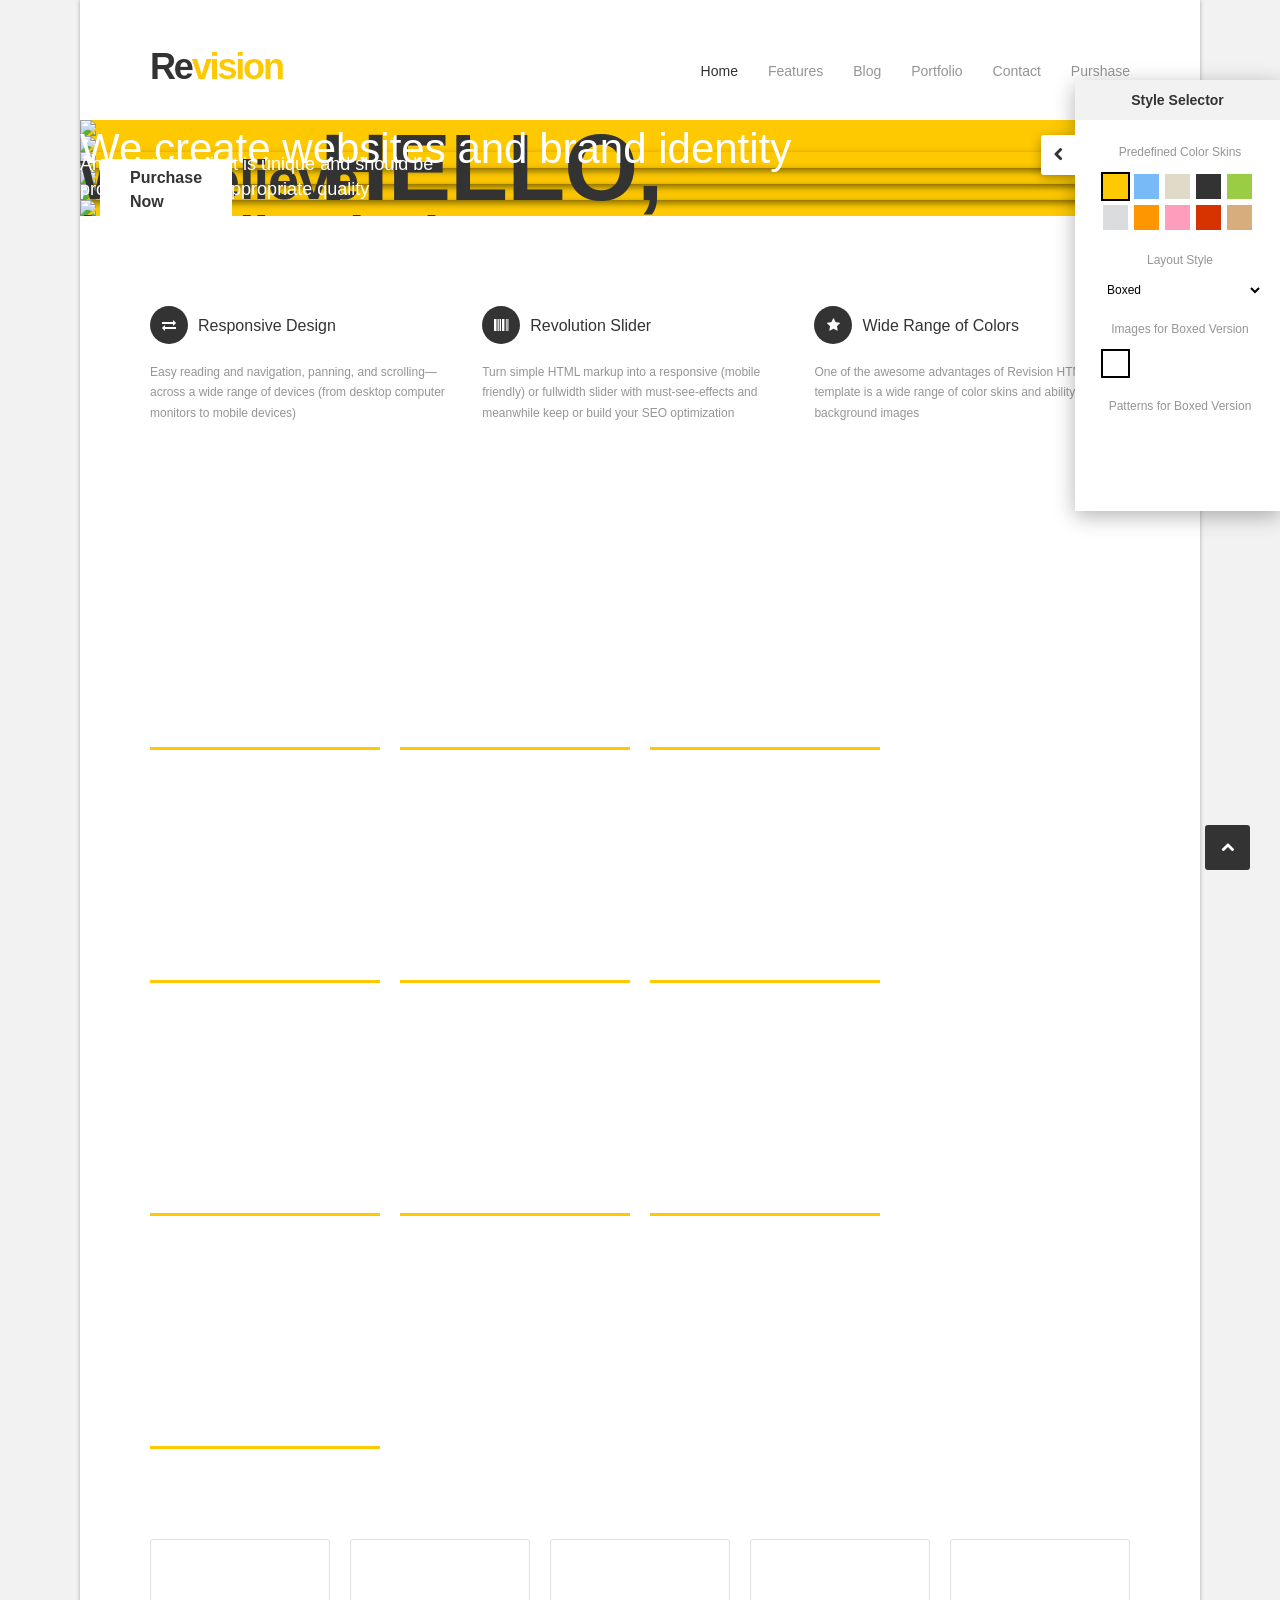
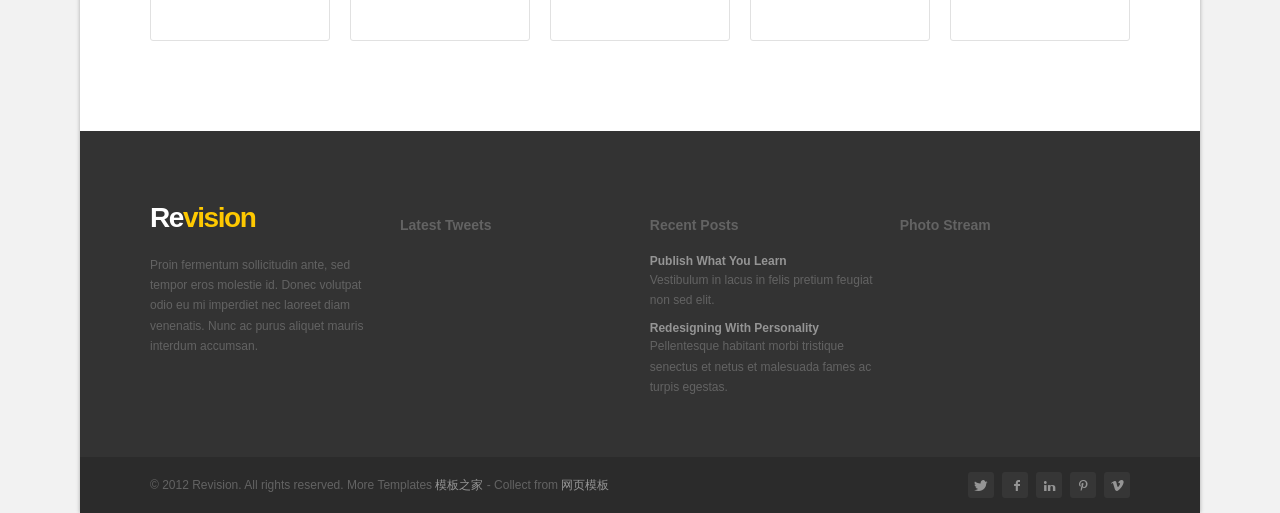
==== index-2.html @ 83781249 "Add files via upload" ====
<!DOCTYPE html>
<html lang="en">
<head>

    <!-- Favicon
    ======================================================================== -->
    <link rel="icon" href="images/favicon.ico">

    <!-- Meta
    ======================================================================== -->
    <meta http-equiv="Content-Type" content="text/html; charset=UTF-8">
    <meta name="viewport" content="width=device-width, initial-scale=1">
    
    <!-- Title
    ======================================================================== -->
    <title>Revision - Responsive HTML Template Preview - Themeforest</title>

    <!-- CSS Styles
    ======================================================================== -->
    <link rel="stylesheet" href="css/style.css" media="screen" />
    <link rel="stylesheet" href="css/boxed.css" media="screen" id="layout" />
    <link rel="stylesheet" href="css/colors/color-yellow.css" media="screen" id="colors" />
    <link rel="stylesheet" href="css/flexslider.css" media="screen" />
    <link rel="stylesheet" href="css/fancybox.css" media="screen" />
    <link rel="stylesheet" href="css/revslider.css" media="screen" />
    <link rel="stylesheet" href="css/font-awesome.css" media="screen" />
    <link rel="stylesheet" href="css/zocial.css" media="screen" />
    <link rel="stylesheet" href="css/responsive.css" media="screen" />

    <!-- JavaScript
    ======================================================================== -->
    <script src="js/jquery-1.8.2.min.js"></script>
    <script src="js/jquery.themepunch.plugins.min.js"></script>
    <script src="js/jquery.themepunch.revolution.min.js"></script>
    <script src="js/jquery.ui.widget.min.js"></script>                          
    <script src="js/jquery.ui.accordion.min.js"></script>
    <script src="js/jquery.ui.tabs.min.js"></script>
    <script src="js/jquery.easing-1.3.min.js"></script>
    <script src="js/jquery.fitvid.js"></script>
    <script src="js/jquery.fancybox.pack.js"></script>
    <script src="js/jquery.flexslider-min.js"></script>
    <script src="js/jquery.isotope.min.js"></script>
    <script src="js/jquery.imagesloaded.min.js"></script>
    <script src="js/jquery.infinitescroll.min.js"></script>
    <script src="js/jquery.jcarousel.min.js"></script>
    <script src="js/jquery.jtweetsanywhere-1.3.1.min.js"></script>
    <script src="js/jquery.touchSwipe.min.js"></script>
    <script src="js/jquery.validate.min.js"></script>
    <script src="js/jquery.zflickrfeed.min.js"></script>
    <script src="js/respond.min.js"></script>
    <script src="js/selectnav.min.js"></script>
    <script src="js/custom.js"></script>

    <!-- Styles Selector
    ================================================== -->
    <link rel="stylesheet" type="text/css" href="css/styleselector.css">
    <script src="js/styleselector.js"></script>


    


</head>
<body>

<!-- Body Wrapper -->
<div id="body-wrapper">


    <!-- Header
    ======================================================================== -->
    <div id="header" class="container">

        <!-- Logo -->
        <a href="index-2.html" id="logo">Re<span>vision</span></a>

        <!-- Navigation -->
        <ul id="navigation">
            <li class="current">
                <a href="index-2.html">Home</a>
                <ul>
                    <li class="current"><a href="index-2.html">With Revolution Slider</a></li>
                    <li><a href="index_v2.html">With Flex Slider</a></li>
                    <li><a href="index_v3.html">With Blog Feed</a></li>
                    <li><a href="index_v4.html">With Alternative Portfolio</a></li>
                </ul>
            </li>
            <li>
                <a href="about.html">Features</a>
                <ul>
                    <li><a href="about.html">About Us</a></li>
                    <li><a href="services.html">Services</a></li>
                    <li><a href="pricing_tables.html">Pricing Tables</a></li>
                    <li><a href="#">Third Navigation Level <i class="icon-chevron-right"></i></a>
                        <ul>
                            <li><a href="#">Amazing things</a></li>
                            <li><a href="#">that bring</a></li>
                            <li><a href="#">positive results</a></li> 
                        </ul>
                    </li>
                    <li><a href="shortcodes.html">Shortcodes</a></li>
                </ul>
            </li>
            <li>
                <a href="blog.html">Blog</a>
                <ul>
                    <li><a href="blog.html">Blog Classic</a></li>
                    <li><a href="blog_post.html">Single Post</a></li>
                    <li><a href="blog_v2.html">Blog Alternative</a></li>
                </ul>
            </li>
            <li>
                <a href="portfolio_4_col.html">Portfolio</a>
                <ul>
                    <li><a href="portfolio_2_col.html">2 Columns</a></li>
                    <li><a href="portfolio_3_col.html">3 Columns</a></li>
                    <li><a href="portfolio_4_col.html">4 Columns</a></li>
                    <li><a href="portfolio_details.html">Single Project</a></li>
                    <li><a href="portfolio_details_v2.html">Single Project Alternative</a></li>
                    <li><a href="portfolio_v2.html">Portfolio Alternative</a></li>
                </ul>
            </li>
            <li>
                <a href="contact.html">Contact</a>
                <ul>
                    <li><a href="contact.html">Contact Info</a></li>
                    <li><a href="contact_v2.html">Contact Info Alternative</a></li>
                </ul>
            </li>
            <li>
                <a href="#">Purshase</a>
            </li>
        </ul>
        <!-- Navigation / End -->
        
    </div>
    <!-- Header / End -->


    <!-- Slider
    ======================================================================== -->
    <div class="revslider-wrapper fullwidth">
        <div class="revslider">
            <ul>
                <li data-transition="fade" data-slotamount="7" data-masterspeed="300">
                    <!-- The main image in the slide -->
                    <img src="#" style="display: none;" />
                    <!-- The captions of the first slide -->
                    <div class="caption sfl big_black center" data-x="150" data-y="120" data-speed="300" data-start="0" data-easing="easeOutExpo">
                        Hello,<br /> we are Rework
                    </div>
                    <div class="caption sfr medium_white center" data-x="200" data-y="330" data-speed="300" data-start="1500" data-easing="easeOutExpo">
                        We create websites and brand identity
                    </div>
                </li>

                <li data-transition="fade" data-slotamount="7" data-masterspeed="300">
                    <!-- The main image in the slide -->
                    <img src="#" style="display: none;" />
                    <!-- The captions of the first slide -->
                    <div class="caption sfb" data-x="585" data-y="70" data-speed="300" data-start="0" data-easing="easeOutExpo">
                        <img src="images/content/slider_ipad.png" />
                    </div>
                    <div class="caption sfl" data-x="535" data-y="240" data-speed="300" data-start="400" data-easing="easeOutExpo">
                        <img src="images/content/slider_iphone.png" />
                    </div>
                    <div class="caption sft big_black" data-x="85" data-y="130" data-speed="300" data-start="800" data-easing="easeOutExpo">
                        We believe<br /> in quality design
                    </div>
                    <div class="caption sft medium_white" data-x="90" data-y="270" data-speed="300" data-start="1200" data-easing="easeOutExpo">
                        Any creative project is unique and should be<br /> provided with the appropriate quality
                    </div>
                    <div class="caption sfb button" data-x="70" data-y="350" data-speed="300" data-start="1600" data-easing="easeOutExpo">
                        <a href="#" class="button white-darkgray big">Purchase Now</a>
                    </div>
                </li>

                <li data-transition="fade" data-slotamount="7" data-masterspeed="300">
                    <!-- The main image in the slide -->
                    <img src="#" style="display: none;" />
                    <!-- The captions of the first slide -->
                    <div class="caption sft boxshadow" data-x="615" data-y="90" data-speed="300" data-start="0" data-easing="easeOutExpo">
                        <img src="images/content/slider_photo_01.jpg" />
                    </div>
                    <div class="caption sft boxshadow" data-x="800" data-y="90" data-speed="300" data-start="400" data-easing="easeOutExpo">
                        <img src="images/content/slider_photo_03.jpg" />
                    </div>
                    <div class="caption sfb boxshadow" data-x="615" data-y="275" data-speed="300" data-start="800" data-easing="easeOutExpo">
                        <img src="images/content/slider_photo_02.jpg" />
                    </div>
                    <div class="caption sfb boxshadow" data-x="800" data-y="275" data-speed="300" data-start="1200" data-easing="easeOutExpo">
                        <img src="images/content/slider_photo_04.jpg" />
                    </div>
                    <div class="caption sft big_black" data-x="85" data-y="130" data-speed="300" data-start="1600" data-easing="easeOutExpo">
                        With drive<br />  & great people
                    </div>
                    <div class="caption sft medium_white" data-x="90" data-y="270" data-speed="300" data-start="2000" data-easing="easeOutExpo">
                        We work with forward thinking clients to create<br /> amazing things that bring positive results
                    </div>
                    <div class="caption sfb button" data-x="70" data-y="350" data-speed="300" data-start="2400" data-easing="easeOutExpo">
                        <a href="#" class="button white-darkgray big">Purchase Now</a>
                    </div>
                </li>
            </ul>
        </div>
    </div>
    <!-- Slider / End -->

    <hr class="sep90">

    <!-- Content
    ======================================================================== -->
    <div id="content" class="container">

        <!-- Services -->
        <div class="service one-third">
            <div class="service-icon"><i class="icon-exchange"></i></div>
            <div class="service-description">
                <h3>Responsive Design</h3>
                <p>Easy reading and navigation, panning, and scrolling—across a wide range of devices (from desktop computer monitors to mobile devices)</p>
                <div class="more">
                    <a href="#" class="button gray-yellow small">Learn More</a>
                </div>
            </div>
        </div>
        <div class="service one-third">
            <div class="service-icon"><i class="icon-barcode"></i></div>
            <div class="service-description">
                <h3>Revolution Slider</h3>
                <p>Turn simple HTML markup into a responsive (mobile friendly) or fullwidth slider with must-see-effects and meanwhile keep or build your SEO optimization</p>
                <div class="more">
                    <a href="#" class="button gray-yellow small">Learn More</a>
                </div>
            </div>
        </div>
        <div class="service one-third column-last">
            <div class="service-icon"><i class="icon-star"></i></div>
            <div class="service-description">
                <h3>Wide Range of Colors</h3>
                <p>One of the awesome advantages of Revision HTML template is a wide range of color skins and ability to use background images</p>
                <div class="more">
                    <a href="#" class="button gray-yellow small">Learn More</a>
                </div>
            </div>
        </div>
        <!-- Services / End -->

        <hr class="sep40">

        <!-- Project Carousel -->
        <div class="project-carousel fullwidth-padding clearfix">
            <a id="project-prev" class="jcarousel-prev" href="#"><i class="icon-chevron-left"></i></a>
            <a id="project-next" class="jcarousel-next" href="#"><i class="icon-chevron-right"></i></a>
            <ul>
                <li class="project-item">
                    <img src="images/content/project_01.jpg" alt="" />
                    <div class="overlay"></div>
                    <div class="mask">
                        <a href="images/content/project_01.jpg" class="icon-image folio" rel="gallery"><i class="icon-search"></i></a>
                        <a href="portfolio_details.html" class="item-title">Enhancing The Moment</a>
                    </div>
                </li>
                <li class="project-item">
                    <img src="images/content/project_02.jpg" alt="" />
                    <div class="overlay"></div>
                    <div class="mask">
                        <a href="images/content/project_02.jpg" class="icon-image folio" rel="gallery"><i class="icon-search"></i></a>
                        <a href="portfolio_details.html" class="item-title">Connecting Pictures</a>
                    </div>
                </li>
                <li class="project-item">
                    <img src="images/content/project_03.jpg" alt="" />
                    <div class="overlay"></div>
                    <div class="mask">
                        <a href="images/content/project_03.jpg" class="icon-image folio" rel="gallery"><i class="icon-search"></i></a>
                        <a href="portfolio_details.html" class="item-title">New Dimensions</a>
                    </div>
                </li>
                <li class="project-item">
                    <img src="images/content/project_04.jpg" alt="" />
                    <div class="overlay"></div>
                    <div class="mask">
                        <a href="images/content/project_04.jpg" class="icon-image folio" rel="gallery"><i class="icon-search"></i></a>
                        <a href="portfolio_details.html" class="item-title">A Sound Response</a>
                    </div>
                </li>
                <li class="project-item">
                    <img src="images/content/project_05.jpg" alt="" />
                    <div class="overlay"></div>
                    <div class="mask">
                        <a href="images/content/project_05.jpg" class="icon-image folio" rel="gallery"><i class="icon-search"></i></a>
                        <a href="portfolio_details.html" class="item-title">Completing The Story</a>
                    </div>
                </li>
                <li class="project-item">
                    <img src="images/content/project_06.jpg" alt="" />
                    <div class="overlay"></div>
                    <div class="mask">
                        <a href="images/content/project_06.jpg" class="icon-image folio" rel="gallery"><i class="icon-search"></i></a>
                        <a href="portfolio_details.html" class="item-title">A Year in Film</a>
                    </div>
                </li>
                <li class="project-item">
                    <img src="images/content/project_07.jpg" alt="" />
                    <div class="overlay"></div>
                    <div class="mask">
                        <a href="images/content/project_07.jpg" class="icon-image folio" rel="gallery"><i class="icon-search"></i></a>
                        <a href="portfolio_details.html" class="item-title">The Past</a>
                    </div>
                </li>
                <li class="project-item">
                    <img src="images/content/project_08.jpg" alt="" />
                    <div class="overlay"></div>
                    <div class="mask">
                        <a href="images/content/project_08.jpg" class="icon-image folio" rel="gallery"><i class="icon-search"></i></a>
                        <a href="portfolio_details.html" class="item-title">Bright Ideas</a>
                    </div>
                </li>
                <li class="project-item">
                    <img src="images/content/project_09.jpg" alt="" />
                    <div class="overlay"></div>
                    <div class="mask">
                        <a href="images/content/project_09.jpg" class="icon-image folio" rel="gallery"><i class="icon-search"></i></a>
                        <a href="portfolio_details.html" class="item-title">A Tall Story</a>
                    </div>
                </li>
                <li class="project-item">
                    <img src="images/content/project_10.jpg" alt="" />
                    <div class="overlay"></div>
                    <div class="mask">
                        <a href="images/content/project_10.jpg" class="icon-image folio" rel="gallery"><i class="icon-search"></i></a>
                        <a href="portfolio_details.html" class="item-title">The Real Life Song</a>
                    </div>
                </li>
            </ul>
        </div>
        <!-- Project Carousel / End -->

        <hr class="sep90">

        <!-- Logo List -->
        <ul class="logo-list clearfix">
            <li class="one-fifth"><a href="#"><img src="images/content/logo_list_01.png" alt="" /></a></li>
            <li class="one-fifth"><a href="#"><img src="images/content/logo_list_02.png" alt="" /></a></li>
            <li class="one-fifth"><a href="#"><img src="images/content/logo_list_03.png" alt="" /></a></li>
            <li class="one-fifth"><a href="#"><img src="images/content/logo_list_04.png" alt="" /></a></li>
            <li class="one-fifth column-last"><a href="#"><img src="images/content/logo_list_05.png" alt="" /></a></li>
        </ul>

    </div>
    <!-- Content / End -->


    <!-- Footer
    ======================================================================== -->
    <div id="footer" class="fullwidth">

        <div class="container">

            <!-- About -->
            <div class="one-fourth">
                <div class="widget widget_text">
                    <div class="logo">Re<span>vision</span></div>
                    Proin fermentum sollicitudin ante, sed tempor eros molestie id. Donec volutpat odio eu mi imperdiet nec laoreet diam venenatis. Nunc ac purus aliquet mauris interdum accumsan.
                </div>
            </div>

            <!-- Twitter Feed -->
            <div class="one-fourth">
                <div class="widget widget_twitter">
                    <h3>Latest Tweets</h3>
                    <div id="twitter-feed-footer" class="twitter-feed"></div>
                </div>
            </div>

            <!-- Contacts -->
            <div class="one-fourth">
                <div class="widget widget_latest_posts">
                    <h3>Recent Posts</h3>
                    <ul>
                        <li>
                            <h6><a href="blog_post.html">Publish What You Learn</a></h6>
                            Vestibulum in lacus in felis pretium feugiat non sed elit.
                        </li>
                        <li>
                            <h6><a href="blog_post.html">Redesigning With Personality</a></h6>
                            Pellentesque habitant morbi tristique senectus et netus et malesuada fames ac turpis egestas.
                        </li>
                    </ul>
                </div>
            </div>

            <!-- Photo Stream -->
            <div class="one-fourth column-last">
                <div class="widget widget_flickr">
                    <h3>Photo Stream</h3>
                    <div class="photo-stream"></div>
                </div>
            </div>

        </div>

        <!-- Info -->
        <div class="info">
            <div class="container">

                <!-- Copyright -->
                <ul class="copyright">
                    <li>© 2012 Revision. All rights reserved. More Templates <a href="http://www.cssmoban.com/" target="_blank" title="模板之家">模板之家</a> - Collect from <a href="http://www.cssmoban.com/" title="网页模板" target="_blank">网页模板</a></li>
                    
                </ul>

                <!-- Social Links -->
                <ul class="social-links">
                    <li><a href="#" class="zocial twitter"></a></li>
                    <li><a href="#" class="zocial facebook"></a></li>
                    <li><a href="#" class="zocial linkedin"></a></li>
                    <li><a href="#" class="zocial pinterest"></a></li>
                    <li><a href="#" class="zocial vimeo"></a></li>
                </ul>

            </div>
        </div>

    </div>
    <!-- Footer / End -->

</div>
<!-- Body Wrapper / End -->

<!-- Back to Top -->
<a href="#" id="back-to-top"><i class="icon-chevron-up"></i></a>


<!-- Styles Selector
================================================== -->
<div id="style-selector">
    <div class="style-selector-wrapper">
        <h2>Style Selector</h2>
        <div>
            <h3>Predefined Color Skins</h3>
            <ul class="styles">
                <li><a href="#" class="color-yellow active" title="Yellow"></a></li>
                <li><a href="#" class="color-blue" title="Blue"></a></li>
                <li><a href="#" class="color-cream" title="Cream"></a></li>
                <li><a href="#" class="color-darkgray" title="Dark Gray"></a></li>
                <li><a href="#" class="color-green" title="Green"></a></li>
                <li><a href="#" class="color-lightgray" title="Light Gray"></a></li>
                <li><a href="#" class="color-orange" title="Orange"></a></li>
                <li><a href="#" class="color-pink" title="Pink"></a></li>
                <li><a href="#" class="color-red" title="Red"></a></li>
                <li><a href="#" class="color-tan" title="Tan"></a></li>
            </ul>

            <h3>Layout Style</h3>
            <div class="layout">
                <select id="layout-selector">
                    <option value="css/boxed">Boxed</option>
                    <option value="css/wide">Wide</option>
                </select>
            </div>
            
            <div id="bg-image">
                <h3>Images for Boxed Version</h3>
                 <ul class="styles">
                    <li><a href="#" class="bg-img01 active"><img src="images/backgrounds/bg_img01_small.jpg" alt="" /></a></li>
                    <li><a href="#" class="bg-img02"><img src="images/backgrounds/bg_img02_small.jpg" alt="" /></a></li>
                    <li><a href="#" class="bg-img03"><img src="images/backgrounds/bg_img03_small.jpg" alt="" /></a></li>
                    <li><a href="#" class="bg-img04"><img src="images/backgrounds/bg_img04_small.jpg" alt="" /></a></li>
                    <li><a href="#" class="bg-img05"><img src="images/backgrounds/bg_img05_small.jpg" alt="" /></a></li>
                </ul>
            </div>

            <div id="bg-pattern">
                <h3>Patterns for Boxed Version</h3>
                <ul class="styles">
                    <li><a href="#" class="bg-pat01"></a></li>
                    <li><a href="#" class="bg-pat02"></a></li>
                    <li><a href="#" class="bg-pat03"></a></li>
                    <li><a href="#" class="bg-pat04"></a></li>
                    <li><a href="#" class="bg-pat05"></a></li>
                    <li><a href="#" class="bg-pat06"></a></li>
                    <li><a href="#" class="bg-pat07"></a></li>
                    <li><a href="#" class="bg-pat08"></a></li>
                    <li><a href="#" class="bg-pat09"></a></li>
                    <li><a href="#" class="bg-pat10"></a></li>
                </ul>
            </div>
        </div>
    </div>
    <a href="#" class="close icon-chevron-left"></a>  
</div>


</body></html>
---- css/style.css ----
/* -----------------------------------------------------------------------------

    0.  Reset & Clearfix
    1.  Document Setup
    2.  Wrap
    3.  Header
    4.  Content
    5.  Homepage
    6.  About
    7.  Services
    8.  Pricing Tables
    9.  Shortcodes
    10. Blog
    11. Portfolio
    12. Contact
    13. Widgets
    14. Footer
    15. Media Queries
*/
/* ----------------------------------------------------------------------------- */
/*  0.  Reset & Clearfix (http://meyerweb.com/eric/tools/css/reset/)
/* ----------------------------------------------------------------------------- */

html,body,div,span,applet,object,iframe,h1,h2,h3,h4,h5,h6,p,blockquote,pre,a,abbr,and,address,cite,code,del,dfn,em,img,ins,kbd,q,s,samp,small,strike,strong,sub,sup,tt,var,b,u,i,dl,dt,dd,ol,ul,li,fieldset,form,label,legend,table,caption,tbody,tfoot,thead,tr,th,td,article,aside,canvas,details,embed,figure,figcaption,footer,header,hgroup,menu,nav,output,ruby,section,summary,time,mark,audio,video,input,textarea,select{margin:0;padding:0;outline:0;border:0;background:transparent;vertical-align:baseline;font-size:100%;}article,aside,details,figcaption,figure,footer,header,hgroup,menu,nav,section{display:block;}body{§ght:1;}abbr[title],dfn[title]{border-bottom:1px dotted;cursor:help;}blockquote,q{quotes:none;}blockquote:before,blockquote:after,q:before,q:after{content:none;}del{text-decoration:line-through;}hr{clear:both;margin:0;padding:0;height:1px;border:0;background:transparent;color:transparent;}mark{background-color:#ffffb3;font-style:italic;}input,select{vertical-align:middle;}ins{background-color:red;color:white;text-decoration:none;}ol,ul{list-style:none;}table{border-spacing:0;border-collapse:collapse;}

.clear{display:block;visibility:hidden;clear:both;overflow:hidden;width:0;height:0;}.clearfix:after{display:block;visibility:hidden;clear:both;width:0;height:0;content:' ';font-size:0;line-height:0;line-line-line-line-line-line-;}* html .clearfix,:first-child+html .clearfix{zoom:1;}


/* ----------------------------------------------------------------------------- */
/*  1.  Document Setup
/* ----------------------------------------------------------------------------- */

    html {
        overflow-x: hidden;
        width: 100%;
        height: 100%;
    }
    body {
        overflow-x: hidden;
        overflow-y: auto;
        color: #333;
        font: 14px/1.7 "Helvetica Neue", Helvetica, Arial, sans-serif;
        -webkit-font-smoothing: antialiased;
    }
    a, a > * {
        color: #333;
        text-decoration: none;
        -webkit-transition: background-color .3s ease, border .3s ease, color .3s ease, opacity .3s ease-in-out;
           -moz-transition: background-color .3s ease, border .3s ease, color .3s ease, opacity .3s ease-in-out;
            -ms-transition: background-color .3s ease, border .3s ease, color .3s ease, opacity .3s ease-in-out;
             -o-transition: background-color .3s ease, border .3s ease, color .3s ease, opacity .3s ease-in-out;
                transition: background-color .3s ease, border .3s ease, color .3s ease, opacity .3s ease-in-out;
    }

    ::-moz-selection { background: #333; color: #fff; text-shadow: none; }
    ::selection { background: #333; color: #fff; text-shadow: none; }

    h1 { font-size: 30px; }
    h2 { font-size: 36px; }
    h3 { font-size: 24px; }
    h4 { font-size: 16px; }
    h5 { font-size: 14px; }
    h6 { font-size: 12px; }

    h1, h2, h3, h4, h5, h6 {
        color: #333;
        line-height: 1.3em;
    }
    h1.headline, h2.headline, h3.headline {
        margin-bottom: 25px;
    }
    h4.headline, h5.headline, h6.headline {
        margin-bottom: 15px;
    }
    .inline-border {
        position: relative;
        display: block;
        margin: 0 0 40px;
        color: #959595;
        text-align: center;
        text-transform: uppercase;
        letter-spacing: 2px;
        font-weight: 200;
    }
    .inline-border:before, .inline-border:after {
        position: absolute;
        top: 50%;
        left: 0;
        width: 25%;
        height: 1px;
        background: #ececec;
        content: '';
    }
    .inline-border:after {
        right: 0;
        left: auto;
    }

    small {
        font-size: 11px;
    }

    p,
    pre,
    dl,
    dd,
    blockquote,
    address,
    table,
    fieldset,
    form {
        margin-bottom: 20px;
    }

    img {
        display: block;
        max-width: 100%;
        height: auto;
        -webkit-backface-visibility: hidden;
    }

    object, video {
        display: block;
        height: auto;
    }

	.copyrights{text-indent:-9999px;height:0;line-height:0;font-size:0;overflow:hidden;}
    /*  Forms  -----------------------------------------------------*/

    label {
        font-weight: 600;
    }
    label.error {
        display: block;
        margin-top: -15px;
        margin-bottom: 20px;
        background: none;
        color: red;
        font-weight: 400;
    }

    input[type="text"], textarea {
        display: block;
        margin-bottom: 20px;
        padding: 7px 8px;
        max-width: 100%;
        width: 240px;
        border: 1px solid #e1e1e1;
        border-radius: 3px;
        color: #959595;
        font: 12px/1.6 "Helvetica Neue", Helvetica, Arial, sans-serif;
        font-weight: 400;
        font-weight: 500;
        -webkit-transition: border linear .3s, box-shadow linear .3s;
           -moz-transition: border linear .3s, box-shadow linear .3s;
            -ms-transition: border linear .3s, box-shadow linear .3s;
             -o-transition: border linear .3s, box-shadow linear .3s;
                transition: border linear .3s, box-shadow linear .3s;
    }
    textarea {
        min-width: 97%;
        max-width: 97%;
        resize: none;
        -webkit-resize: none;
        -moz-resize: none;
        -webkit-resize: none;
        -moz-resize: none;
    }
    input[type="submit"], input[type="reset"], input[type="button"], button, .button {
        display: inline-block;
        margin: 0 5px 15px 0;
        padding: 7px 20px 8px;
        border-radius: 3px;
        color: #fff;
        font-weight: 800;
        font-size: 12px;
        font-family: "Helvetica Neue", Helvetica, Arial, sans-serif;
        line-height: 1.5;
        cursor: pointer;
        -webkit-transition: background .2s ease-out;
           -moz-transition: background .2s ease-out;
            -ms-transition: background .2s ease-out;
             -o-transition: background .2s ease-out;
                transition: background .2s ease-out;
        -webkit-font-smoothing: antialiased;
    }
    input[type="submit"]:hover, input[type="reset"]:hover, input[type="button"]:hover, button:hover, .button:hover {
        color: #fff;
    }




/* ------------------------------------------------------------------------------- */
/*  2.  Wrap
/* ------------------------------------------------------------------------------- */


    #body-wrapper {
        position: relative;
        background: #fff;
    }
    .container {
        position: relative;
        margin: 0 auto;
        padding: 0;
        max-width: 980px;
    }
    .container:after {
        display: block;
        visibility: hidden;
        clear: both;
        height: 0;
        content: "\0020";
    }

    .fullwidth {
        margin-right: -70px !important;
        margin-left: -70px !important;
    }
    .fullwidth-padding {
        margin-right: -70px !important;
        margin-left: -70px !important;
        padding-right: 70px !important;
        padding-left: 70px !important;
    }


    /*  Columns  --------------------------------*/

    #main {
        float: left;
        width: 71.5%;
    }
    #sidebar {
        float: right;
        width: 23.5%;
    }

    .one-half       { width: 49%; }
    .one-third      { width: 31.9%; }
    .two-third      { width: 64%; }
    .one-fourth     { width: 23.5%; }
    .three-fourth   { width: 74.5%; }
    .one-fifth      { width: 18.4%; }
    .two-fifth      { width: 38.8%; }
    .three-fifth    { width: 59.2%; }
    .four-fifth     { width: 79.6%; }

    .one-half,
    .one-third,
    .two-third,
    .three-fourth,
    .one-fourth,
    .one-fifth,
    .two-fifth,
    .three-fifth,
    .four-fifth {
        position: relative;
        float: left;
        margin-right: 2%;
    }

    .column-last {
        clear: right;
        margin-right: 0!important;
    }

    hr {
        display: block;
    }

    .sep10   { height: 10px; }
    .sep20   { height: 20px; }
    .sep30   { height: 30px; }
    .sep40   { height: 40px; }
    .sep50   { height: 50px; }
    .sep60   { height: 60px; }
    .sep70   { height: 70px; }
    .sep80   { height: 80px; }
    .sep90   { height: 90px; }
    .sep100  { height: 100px; }





/* ------------------------------------------------------------------------------- */
/*  3.  Header
/* ------------------------------------------------------------------------------- */

    #header {
        position: relative;
        margin: 0 auto;
        min-height: 120px;
    }
    #logo {
        float: left;
        margin-top: 45px;
        color: #333;
        letter-spacing: -0.06em;
        font-weight: 800;
        font-size: 36px;
        line-height: 1.2em;
    }


    /*  Navigation  --------------------------------*/

    #navigation {
        display: inline-block;
        float: right;
        margin-top: 60px;
    }
    #navigation li {
        position: relative;
        float: left;
    }
    #navigation a {
        position: relative;
        display: block;
        margin: 0 0 0 30px;
        color: #959595;
        font-weight: 500;
        font-size: 14px;
    }
    #navigation > li > a {
        height: 30px;
    }
    #navigation a:hover, #navigation .hover > a, #navigation .current > a {
        color: #333;
    }


    /*  Dropdown  --------------------------------*/

    #navigation ul {
        position: absolute;
        top: 30px;
        left: 0;
        z-index: 9999;
        display: none;
        margin: 0 0 0 30px;
        padding: 0;
        width: 200px;
        border-radius: 3px;
        background: #333;
        -webkit-box-shadow: 0 2px 8px rgba(0, 0, 0, .35);
                box-shadow: 0 2px 8px rgba(0, 0, 0, .35);
    }
    #navigation ul li {
        float: none;
        border-bottom: 1px solid #3d3d3d;
    }
    #navigation ul li:last-child {
        border-bottom: none;
    }
    #navigation ul li i {
        position: absolute;
        right: 10px;
    }
    #navigation ul li i:before {
        margin-top: 5px;
        color: #c2c2c2;
        content: "\f054";
        font-size: 9px;
        font-family: 'FontAwesome';
    }
    #navigation ul a {
        display: block;
        margin: 0;
        padding: 7px 20px;
        color: #c2c2c2;
        font-size: 12px;
    }
    #navigation ul a:hover, #navigation ul .hover > a, #navigation ul .current > a, #navigation ul .current > a:hover {
        color: #fff;
    }


    /*  Sub Dropdown  --------------------------------*/

    #navigation ul ul {
        top: 0;
        left: 200px;
        margin: 0;
    }


    /*  Responsive Nav  --------------------------------*/

    .selectnav {
        position: absolute;
        bottom: 0;
        display: none;
        padding: 12px 30px;
        border: none;
        border-radius: 0;
        background: #333;
        color: #959595;
        font-size: 14px;
        -webkit-appearance: none;
    }





/* ------------------------------------------------------------------------------- */
/*  4.  Content
/* ------------------------------------------------------------------------------- */


    /*  Back to Top  --------------------------------*/

    #back-to-top {
        position: fixed;
        right: 30px;
        bottom: 30px;
        z-index: 9999;
        width: 45px;
        height: 45px;
        border-radius: 3px;
        background: #333;
        text-align: center;
        line-height: 45px;
    }
    #back-to-top i {
        color: #fff;
    }


    /*  Page Title  --------------------------------*/
    
    .page-title {
        display: block;
        margin: 0 0 80px;
        padding: 60px 30px 65px;
        letter-spacing: -1px;
        font-weight: 800;
        font-size: 72px;
        line-height: 1;
    }
    .page-title .accent {
        display: block;
        color: #fff;
        font-weight: 400;
        font-size: 36px;
        line-height: 1.3;
    }
    .intro {
        font-size: 18px;
    }





/* ------------------------------------------------------------------------------- */
/*  5.  Homepage
/* ------------------------------------------------------------------------------- */


    /*  Project Carousel  --------------------------------*/

    .project-carousel {
        width: auto !important;
    }

    .project-carousel div {
        position: relative;
        overflow: hidden;
        width: inherit;
    }
    .project-carousel li {
        position: relative;
        display: block;
        float: left;
        overflow: hidden;
        margin: 0 20px 0 0;
        width: 230px;
        height: 230px;
    }
    .project-carousel img {
        position: relative;
        display: block;
        width: 100%;
    }


    /*  Carousel Navigation  --------------------------------*/

    .jcarousel-next, .jcarousel-prev {
        position: absolute;
        top: 50%;
        right: 20px;
        z-index: 999;
        display: block;
        margin-top: -37px;
        width: 35px;
        height: 75px;
        border-radius: 3px;
        text-align: center;
        line-height: 75px;
        opacity: 0;
        -webkit-transition: all .3s ease;
    }
    .jcarousel-next i,
    .jcarousel-next i:hover,
    .jcarousel-prev i,
    .jcarousel-prev i:hover {
        color: #fff;
    }
    .jcarousel-prev {
        left: 20px;
    }
    .project-carousel:hover .jcarousel-next, .project-carousel:hover .jcarousel-prev {
        background: rgba(0,0,0, .2);
        opacity: .5;
    }
    .project-carousel:hover .jcarousel-next:hover, .project-carousel:hover .jcarousel-next:focus, .project-carousel:hover .jcarousel-next:active,
    .project-carousel:hover .jcarousel-prev:hover, .project-carousel:hover .jcarousel-prev:focus, .project-carousel:hover .jcarousel-prev:active {
        background: rgba(0,0,0, .4);
        opacity: 1;
    }
    .jcarousel-next-disabled, .jcarousel-next-disabled:hover, .jcarousel-next-disabled:focus, .jcarousel-next-disabled:active,
    .jcarousel-prev-disabled, .jcarousel-prev-disabled:hover, .jcarousel-prev-disabled:focus, .jcarousel-prev-disabled:active {
        display: none !important;
        cursor: auto;
    }


    /*  Blog Feed  --------------------------------*/

    .blog-feed {
        color: #636363;
        font-size: 12px;
    }
    .blog-feed a {
        position: relative;
        display: block;
    }
    .blog-feed h4  {
        margin-top: 25px;
        margin-bottom: 10px;
    }
    .blog-feed h5  {
        margin-top: 10px;
    }
    .blog-feed p {
        margin: 0;
    }
    .blog-feed .post-meta {
        margin-top: 2px;
        margin-bottom: 5px;
    }
    .blog-feed .post-meta span {
        font-size: 11px;
    }


    /*  Logo List  --------------------------------*/

    .logo-list li {
        float: left;
    }
    .logo-list li a {
        position: relative;
        display: block;
        overflow: hidden;
        height: 100px;
        border: 1px solid #e1e1e1;
        border-radius: 3px;
        -webkit-transition: all .3s ease;
           -moz-transition: all .3s ease;
            -ms-transition: all .3s ease;
             -o-transition: all .3s ease;
                transition: all .3s ease;
    }
    .logo-list li a:hover {
        border: 1px solid transparent;
        -webkit-box-shadow: 0 2px 8px rgba(0, 0, 0, .3);
                box-shadow: 0 2px 8px rgba(0, 0, 0, .3);
        opacity: 1;
    }
    .logo-list img {
        position: absolute;
        top: 0;
        bottom: 0;
        margin: auto;
        opacity: .5;
        -webkit-transition: all .3s ease;
    }
    .logo-list li:hover img {
        opacity: 1;
    }





/* ------------------------------------------------------------------------------- */
/*  6.  About
/* ------------------------------------------------------------------------------- */

    .team-member {
        background: #333;
        opacity: .9;
        -webkit-transition: all .3s ease-in-out;
           -moz-transition: all .3s ease-in-out;
            -ms-transition: all .3s ease-in-out;
             -o-transition: all .3s ease-in-out;
                transition: all .3s ease-in-out;
    }
    .team-member:hover {
        -webkit-box-shadow: 0 3px 10px rgba(0, 0, 0, .4);
                box-shadow: 0 3px 10px rgba(0, 0, 0, .4);
        opacity: 1;
    }
    .member-photo {
        position: relative;
    }
    .member-photo img {
        width: 100%;
    }
    .member-info {
        padding: 16px 25px 9px;
        color: #959595;
        font-size: 12px;
    }
    .member-info h4 {
        margin: 0;
    }
    .member-info .position {
        display: block;
        margin-bottom: 15px;
        color: #636363;
    }
    .member-info p {
        margin: 12px 0;
        padding: 17px 0;
        border-top: 1px solid rgba(255,255,255,.1);
        border-bottom: 1px solid rgba(255,255,255,.1);
    }
    .member-social-links {
        display: inline-block;
    }
    .member-social-links li {
        display: block;
        float: left;
    }
    .member-social-links a {
        margin-right: 10px;
        color: #636363;
        text-transform: uppercase;
        letter-spacing: 1px;
        font-size: 8px;
    }





/* ------------------------------------------------------------------------------- */
/*  7.  Services
/* ------------------------------------------------------------------------------- */

    .service-icon {
        display: block;
        float: left;
        margin: 0 6px 6px 0;
        width: 38px;
        height: 38px;
        border-radius: 50%;
        background: #333;
        vertical-align: middle;
        text-align: center;
        line-height: 38px;
    }
    .service-description h3 {
        margin: 0 0 0 48px;
        margin-top: 10px;
        font-weight: 500;
        font-size: 16px;
    }
    .service-description p {
        margin: 25px 0 15px;
        color: #959595;
        font-size: 12px;
    }
    .service-description .more {
        float: right;
        opacity: 0;
        -webkit-transition: all .3s ease;
    }
    .service:hover .more {
        opacity: 1;
    }
    .service li {
        display: block;
        padding: 7px 0;
        border-bottom: 1px solid #ececec;
    }
    .service li:last-child {
        border: none;
    }





/* ------------------------------------------------------------------------------- */
/*  8.  Pricing Tables
/* ------------------------------------------------------------------------------- */

    .pricing-table-extended .column, .pricing-table-simple .column {
        position: relative;
        float: left;
        margin: 0;
        padding: 0;
        text-align: center;
        font-size: 12px;
    }
    .pricing-table-extended ul li, .pricing-table-simple ul li {
        position: relative;
        display: block;
        margin: 0;
    }
    .pricing-table-extended .footer, .pricing-table-simple .footer {
        padding: 24px 20px;
    }


    /*  Extended Pricing Table  --------------------------------*/

    .pricing-table-extended .column {
        display: block;
        border-left: 2px solid #fff;
    }

    .pricing-table-extended.five-cols .column  { width: 16.6%; }
    .pricing-table-extended.four-cols .column  { width: 19.9%; }
    .pricing-table-extended.three-cols .column { width: 24.8%; }
    .pricing-table-extended.two-cols .column   { width: 33.1%; }
    .pricing-table-extended.one-cols .column   { width: 49.5%; }

    .pricing-table-extended .features-list {
        border: none;
        text-align: left;
    }
    .pricing-table-extended .level-max {
        z-index: 9999;
        margin: -15px -2px -15px 0;
        border: none;
        background: #fff;
        -webkit-box-shadow: 0 5px 15px rgba(0, 0, 0, .2);
                box-shadow: 0 5px 15px rgba(0, 0, 0, .2);
    }
    .pricing-table-extended .header {
        min-height: 140px;
        background: #333;
        color: #fff;
    }
    .pricing-table-extended .features-list .header {
        background: none;
    }
    .pricing-table-extended .level-one .header {
        background: #636363;
    }
    .pricing-table-extended .level-max .header {
        min-height: 155px;
    }
    .pricing-table-extended h1 {
        padding: 12px 15px;
        background: rgba(0, 0, 0, .1);
        color: #fff;
        font-weight: 800;
        font-size: 14px;
    }
    .pricing-table-extended .level-one h1 {
        color: #fff;
    }
    .pricing-table-extended .level-max h1 {
        color: #fff;
    }
    .pricing-table-extended h2 {
        margin-top: 13px;
        color: #fff;
        color: rgba(255,255,255,.7);
        font-weight: 800;
        font-size: 12px;
    }
    .pricing-table-extended h2 span {
        display: block;
        color: #fff;
        font-size: 36px;
        line-height: 1.2;
    }
    .pricing-table-extended .level-max h2 span {
        font-size: 48px;
    }
    .pricing-table-extended ul li {
        padding: 9px 20px;
        background: #f9f9f9;
    }
    .pricing-table-extended ul li:nth-child(even) {
        background: #f1f1f1;
    }
    .pricing-table-extended .footer {
        background: #f8f8f8;
    }
    .pricing-table-extended .features-list .footer {
        background: none;
    }
    .pricing-table-extended .level-max .footer { padding: 31px 20px;
        background: #fff;
    }


    /*  Simple Pricing Table  --------------------------------*/

    .pricing-table-simple .column {
        border-left: 2px solid #fff;
        background: #f5f5f5;
    }

    .pricing-table-simple .column:first-child {
        border: none;
    }

    .pricing-table-simple.five-cols .column  { width: 19.9%; }
    .pricing-table-simple.four-cols .column  { width: 24.9%; }
    .pricing-table-simple.three-cols .column { width: 33.1%; }
    .pricing-table-simple.two-cols .column   { width: 49.6%; }
    .pricing-table-simple.one-cols .column   { width: 100%; }

    .pricing-table-simple .level-max {
        z-index: 9999;
        margin: -15px -2px -15px 0;
        border: none;
        background: #fff;
        -webkit-box-shadow: 0 5px 15px rgba(0, 0, 0, .2);
                box-shadow: 0 5px 15px rgba(0, 0, 0, .2);
    }
    .pricing-table-simple .header {
        padding: 26px 20px 23px;
    }
    .pricing-table-simple .level-max .header {
        padding: 31px 20px 33px;
    }
    .pricing-table-simple h1 {
        margin: 0 0 7px;
        color: #959595;
        font-weight: 600;
        font-size: 16px;
    }
    .pricing-table-simple h2 {
        margin-bottom: 5px;
        color: #333;
        font-weight: 400;
        font-size: 20px;
    }
    .pricing-table-simple h2 span {
        color: #333;
        font-weight: 600;
    }
    .pricing-table-simple h6 {
        margin: 0;
        color: #636363;
        font-weight: 200;
        font-size: 11px;
    }
    .pricing-table-simple ul {
        margin: 0 20px;
    }
    .pricing-table-simple ul li {
        padding: 8px 0;
        border-top: 1px solid #e1e1e1;
    }
    .pricing-table-simple ul li:last-child {
        border-bottom: 1px solid #e1e1e1;
    }
    .pricing-table-simple .level-max .footer {
        margin: 5px 0 10px;
    }





/* ------------------------------------------------------------------------------- */
/*  9.  Shortcodes
/* ------------------------------------------------------------------------------- */


    /*  Buttons  --------------------------------*/

    .gray-yellow            { background: #ccc; }
    .gray-yellow:hover      { background: #ffd800; }

    .yellow-gray            { background: #ffd800; }
    .yellow-gray:hover      { background: #ccc; }

    .yellow-darkgray        { background: #ffd800; }
    .yellow-darkgray:hover  { background: #333; }

    .darkgray-yellow        { background: #333; }
    .darkgray-yellow:hover  { background: #ffd800; }


    .gray-blue            { background: #ccc; }
    .gray-blue:hover      { background: #78B9F7; }

    .blue-gray            { background: #78B9F7; }
    .blue-gray:hover      { background: #ccc; }

    .blue-darkgray        { background: #78B9F7; }
    .blue-darkgray:hover  { background: #333; }

    .darkgray-blue        { background: #333; }
    .darkgray-blue:hover  { background: #78B9F7; }


    .gray-cream            { background: #ccc; }
    .gray-cream:hover      { background: #EEE9DA; color: #333; }

    .cream-gray            { background: #EEE9DA; color: #333; }
    .cream-gray:hover      { background: #ccc; }

    .cream-darkgray        { background: #EEE9DA; color: #333; }
    .cream-darkgray:hover  { background: #333; }

    .darkgray-cream        { background: #333; }
    .darkgray-cream:hover  { background: #EEE9DA; color: #333; }


    .gray-green            { background: #ccc; }
    .gray-green:hover      { background: #9BCC45; }

    .green-gray            { background: #9BCC45; }
    .green-gray:hover      { background: #ccc; }

    .green-darkgray        { background: #9BCC45; }
    .green-darkgray:hover  { background: #333; }

    .darkgray-green        { background: #333; }
    .darkgray-green:hover  { background: #9BCC45; }


    .gray-orange            { background: #ccc; }
    .gray-orange:hover      { background: #FE9601; }

    .orange-gray            { background: #FE9601; }
    .orange-gray:hover      { background: #ccc; }

    .orange-darkgray        { background: #FE9601; }
    .orange-darkgray:hover  { background: #333; }

    .darkgray-orange        { background: #333; }
    .darkgray-orange:hover  { background: #FE9601; }


    .gray-pink            { background: #ccc; }
    .gray-pink:hover      { background: #FF9DBC; }

    .pink-gray            { background: #FF9DBC; }
    .pink-gray:hover      { background: #ccc; }

    .pink-darkgray        { background: #FF9DBC; }
    .pink-darkgray:hover  { background: #333; }

    .darkgray-pink        { background: #333; }
    .darkgray-pink:hover  { background: #FF9DBC; }


    .gray-red            { background: #ccc; }
    .gray-red:hover      { background: #D73300; }

    .red-gray            { background: #D73300; }
    .red-gray:hover      { background: #ccc; }

    .red-darkgray        { background: #D73300; }
    .red-darkgray:hover  { background: #333; }

    .darkgray-red        { background: #333; }
    .darkgray-red:hover  { background: #D73300; }


    .gray-tan            { background: #ccc; }
    .gray-tan:hover      { background: #D7AD7C; }

    .tan-gray            { background: #D7AD7C; }
    .tan-gray:hover      { background: #ccc; }

    .tan-darkgray        { background: #D7AD7C; }
    .tan-darkgray:hover  { background: #333; }

    .darkgray-tan        { background: #333; }
    .darkgray-tan:hover  { background: #D7AD7C; }


    .white-darkgray         { background: #fff; color: #333; }
    .white-darkgray:hover   { background: #333; color: #fff; }

    .darkgray-white         { background: #333; }
    .darkgray-white:hover   { background: #fff; color: #333; }


    .button.small {
        padding: 5px 8px 6px;
        font-size: 11px;
        line-height: 11px;
    }
    .button.big {
        padding-right: 30px;
        padding-left: 30px;
        font-size: 16px;
    }


    /*  Skills  --------------------------------*/

    .skill-title {
        display: block;
        margin-bottom: 3px;
        color: #959595;
        font-weight: 600;
    }
    .skillbar {
        display: block;
        overflow: hidden;
        margin-bottom: 15px;
        width: 100%;
        height: 30px;
        border-radius: 3px;
        background: #f2f2f2;
    }
    .skillbar .skill-progress {
        display: block;
        width: 0%;
        height: 100%;
    }


    /*  description  --------------------------------*/

    .infobox {
        padding: 30px;
        border-radius: 3px;
        background: #f2f2f2;
    }


    /*  Accordion  --------------------------------*/

    .accordion-button {
        position: relative;
        display: block;
        margin: 0;
        padding: 7px 0 7px 17px;
        border-top: 1px solid #ececec;
        font-weight: 600;
        line-height: auto;
        cursor: pointer;
    }
    .accordion-button:first-child {
        border: none;
    }
    .accordion-content {
        margin: 5px 0 10px !important;
        padding: 0 0 8px 17px;
    }
    .accordion-button span.ui-icon {
        position: absolute;
        left: 0;
        margin: 0;
    }
    .accordion-button span.ui-icon:before {
        color: #959595;
        content: "\f055";
        font-family: FontAwesome;
    }
    .accordion-button.ui-state-active span.ui-icon:before {
        content: "\f056";
    }



    /*  Alert Boxes  --------------------------------*/

    .alert {
        position: relative;
        margin-bottom: 15px;
        padding: 6px 15px;
        border-radius: 3px;
        color: #FFF;
    }
    .alert.success {
        background: #9BCC45;
    }
    .alert.notice {
        background: #78B9F7;
    }
    .alert.warning {
        background: #FEC901;
    }
    .alert.error {
        background: #D73300;
    }


    /*  Content Social Links  --------------------------------*/

    .content-social-links li {
        float: left;
        margin: 0 6px 6px 0;
    }
    .content-social-links li a {
        display: block;
        width: 38px;
        height: 38px;
        border-radius: 3px;
        background: #333;
        color: #fff;
        text-align: center;
        line-height: 35px;
    }


    /*  Blockquote  --------------------------------*/
    
    blockquote {
        position: relative;
        margin: 30px 0;
        padding: 15px 30px;
        color: #636363;
        font-style: italic;
    }
    blockquote p:last-of-type {
        margin-bottom: 0;
    }
    blockquote .person {
        display: block;
        margin-top: 10px;
        color: #333;
        font-weight: 600;
        font-style: normal;
    }


    /*  Lists  --------------------------------*/

    ul.circle, ul.disc, ul.square {
        margin-bottom: 25px;
    }
    ul.circle li, ul.disc li, ul.square li {
        margin: 0 30px 5px;
        color: #636363;
    }
    ul.disc li {
        list-style-type: disc;
    }
    ul.circle li {
        list-style-type: circle;
    }
    ul.square li {
        list-style-type: square;
    }





/* ------------------------------------------------------------------------------- */
/*  10.  Blog
/* ------------------------------------------------------------------------------- */
   
    .post {
        margin: 0 0 55px;
        padding: 0 0 35px;
        border-bottom: 1px solid #ececec;
    }
    .post h2 {
        margin-bottom: 10px;
    }
    .post-meta {
        margin-bottom: 25px;
        color: #959595;
    }
    .post-meta span {
        float: left;
        margin-right: 20px;
        font-size: 12px;
    }
    .post-meta a {
        color: #959595;
    }
    .post-entry .image, .post-entry .image-slider, .post-entry .video {
        margin-bottom: 35px;
        max-width: 100%;
    }
    .post-entry .button {
        margin-top: 10px;
    }


    /*  Pagination  --------------------------------*/

    .pagination a, .pagination .current {  
        float: left;
        margin-right: 8px;
        width: 25px;
        height: 25px;
        border-radius: 3px;
        background: #e1e1e1;
        color: #fff;
        text-align: center;
        font-weight: 800;
        font-size: 13px;
        line-height: 24px;
    }
    .pagination a:hover, .pagination .current {
        color: #fff;
    }
    .pagination a i {
        color: #fff;
        font-size: 12px;
    }


    /*  Blog Post Details  --------------------------------*/

    .post h3 {
        margin: 30px 0 23px;
        text-transform: capitalize;
        font-weight: 700;
    }
    .post.single p {
        margin-bottom: 20px;
    }
    .post.single p:last-child {
        margin-bottom: 10px;
    }


    /*  Comments  --------------------------------*/

    .comments-list {
        margin: 36px 0 70px;
        padding: 0 0 10px;
        border-bottom: 1px solid #ececec;
    }
    .comment {
        margin-top: 10px;
        padding-top: 30px;
        border-top: 1px solid #ececec;
        font-size: 12px;
    }
    .comment .children .comment {
        margin-top: 10px;
        padding-top: 30px;
    }
    .comment:first-child {
        margin: 0;
        padding: 0;
        border-top: none;
    }

    .comment .avatar {
        position: relative;
        z-index: 1;
        float: left;
        width: 50px;
        height: 50px;
    }
    .comment .respond {
        margin: 40px 0 50px;
    }
    .comment .comment-entry, .comment .comment-meta {
        margin-left: 60px;
    }
    .comment .comment-entry {
        color: #636363;
    }
    .comment .comment-meta {
        margin-top: -4px;
    }
    .comment .author {
        margin: 0;
        font-weight: 600;
    }
    .comment .reply {
        color: #959595;
    }
    .comment .date {
        margin: 1px 0 8px;
        color: #959595;
    }
    .comment .children {
        padding-left: 60px;
    }
    .comment .children .comment {
        position: relative;
        border-top: 1px solid #ececec;
    }

    
    /*  Comments Form  --------------------------------*/

    #comments-form {
        margin-top: 30px;
    }


    /*  Blog (Alt. Version)  --------------------------------*/

    .post-block {
        display: block;
        margin-right: 0;
        margin-bottom: 20px;
        border-radius: 4px;
        background: #333;
    }
    .post-block .post-entry {
        margin: 13px 20px 15px;
    }
    .post-block .post-entry h2 {
        margin-bottom: 15px;
        padding-bottom: 14px;
        border-bottom: 1px solid rgba(255, 255, 255, .1);
        font-weight: 700;
        font-size: 18px;;
    }
    .post-block .post-entry h2:hover {
        color: #fff;
    }
    .post-block .post-entry p {
        color: rgba(255, 255, 255, .5);
        font-size: 12px;
    }
    .post-block img {
        display: block;
        width: 100%;
    }
    .post-block .post-meta {
        margin: 0;
        padding: 11px 20px;
        background: rgba(255, 255, 255, .1);
        font-weight: 800;
        font-size: 12px;
    }
    .post-block .comments {
        float: right;
    }





/* ------------------------------------------------------------------------------- */
/*  11.  Portfolio
/* ------------------------------------------------------------------------------- */

    /*  Project Feed Filter  --------------------------------*/

    .project-feed-filter {
        display: inline-block;
        margin: 0 0 40px;
        font-size: 12px;
    }
    .project-feed-filter li {
        display: block;
        float: left;
        margin: 0;
        padding: 5px 0;
        list-style: none;
    }
    .project-feed-filter a {
        display: block;
        margin: 0 20px 0 0;
        color: #959595;
    }
    .project-feed-filter a:hover, .project-feed-filter .current {
        color: #333;
    }

    
    /*  Project Feed  --------------------------------*/

    .project-feed > div {
        position: relative;
        float: left;
        margin: 0 0 20px 0;
        list-style: none;
    }
    .project-feed div a {
        display: block;
    }
    .project-feed div img {
        display: block;
        width: 100%;
    }



    /*  Project Item Overlay  --------------------------------*/

    .project-item {
        overflow: hidden;
    }
    .project-item .thumbnail {
        position: relative;
        overflow: hidden;
    }
    .project-item .overlay,
    .overlay {
        position: absolute;
        top: 0;
        left: 0;
        overflow: hidden;
        width: 100%;
        height: 100%;
        background: url(../images/overlay_background.svg);
    }
    .project-item .mask {
        position: absolute;
        top: 0;
        left: 0;
        overflow: hidden;
        width: 100%;
        height: 100%;
        opacity: 0;
        -webkit-transition: all 0.3s ease;
           -moz-transition: all 0.3s ease;
            -ms-transition: all 0.3s ease;
             -o-transition: all 0.3s ease;
                transition: all 0.3s ease;
        -webkit-backface-visibility: hidden;
    }
    .project-item:hover .mask {
        opacity: .95;
    }
    .project-item img {
        -webkit-transition: all 0.2s linear;
           -moz-transition: all 0.2s linear;
            -ms-transition: all 0.2s linear;
             -o-transition: all 0.2s linear;
                transition: all 0.2s linear;
    }
    .project-item:hover img {
        -webkit-transform: scale(1.05,1.05);
           -moz-transform: scale(1.05,1.05);
            -ms-transform: scale(1.05,1.05);
             -o-transform: scale(1.05,1.05);
                transform: scale(1.05,1.05);
    }
    .project-item .icon-image {
        position: absolute;
        top: 50%;
        left: 50%;
        margin-top: -18px;
        margin-left: -18px;
        width: 36px;
        height: 36px;
        border-radius: 50%;
        text-align: center;
        line-height: 36px;
    }
    .project-item .icon-image:hover {
        background: #333;
    }
    .project-item .icon-image i {
        color: #fff;
    }
    .project-item .thumbnail img {
        position: relative;
        overflow: hidden;
    }
    .project-item .item-title {
        position: absolute;
        bottom: 40px;
        width: 100%;
        color: #fff;
        text-align: center;
        font-weight: 500;
    }
    .project-item .item-title:hover {
        color: #333;
    }
    .project-item .thumb-item-title {
        position: relative;
        padding: 15px 20px;
        background: #333;
        text-align: center;
    }
    .project-item .thumb-item-title h6 a:hover {
        color: #FFF;
    }
    .project-item .thumb-item-title span {
        color: #959595;
        font-size: 12px;
    }

    /*  Portfolio Details  --------------------------------*/

    .project-title {
        float: left;
        margin-bottom: 30px;
        line-height: 1.3;
    }

    .project-nav {
        float: right;
        margin: 15px 0 0;
    }
    .project-nav a {  
        float: left;
        margin-left: 8px;
        width: 25px;
        height: 25px;
        border-radius: 3px;
        background: #e1e1e1;
        color: #fff;
        text-align: center;
        font-weight: 800;
        line-height: 24px;
    }
    .project-nav a i {  
        color: #fff;
        font-size: 12px;
    }
    .project-description .overview {
        margin-top: 70px;
        font-size: 12px;
    }
    .project-description .overview h5 {
        margin-bottom: 20px;
    }
    .project-description .description {
        margin-bottom: 20px;
    }


    /*  Isotope Plugin  --------------------------------*/

    #infscr-loading {
        position: absolute;
        bottom: 0;
        z-index: 100;
        width: 100%;
        text-align: center;
    }
    #infscr-loading img {
        display: none;
    }
    #infscr-loading div {
        display: inline-block;
        padding: 15px 20px;
        border-radius: 5px;
        color: #fff;
        font-weight: 800;
        font-size: 14px;
    }


    /*  Isotope Plugin  --------------------------------*/

    .isotope-item {
        z-index: 2;
    }
    .isotope-hidden.isotope-item {
        z-index: 1;
        pointer-events: none;
    }
    .isotope, .isotope .isotope-item {/* change duration value to whatever you like */
        -webkit-transition-duration: 0.8s;
           -moz-transition-duration: 0.8s;
                transition-duration: 0.8s;
    }
    .isotope {
        -webkit-transition-property: height, width;
           -moz-transition-property: height, width;
                transition-property: height, width;
    }
    .isotope .isotope-item {
        -webkit-transition-property: -webkit-transform, opacity;
           -moz-transition-property:    -moz-transform, opacity;
            -ms-transition-property:     -ms-transform, opacity;
             -o-transition-property:         top, left, opacity;
                transition-property:         transform, opacity;
    }





/* ------------------------------------------------------------------------------- */
/*  12.  Contact
/* ------------------------------------------------------------------------------- */

    #google-map {
        margin-bottom: 50px;
        width: 100%;
        height: 300px;
    }
    #google-map-marker {
        max-width: 350px;
        height: auto;
    }
    #google-map.fullwidth-padding {
        margin-top: -80px;
        height: 500px;
    }
    #google-map img {
        max-width: none;
    }
    .contact-intro {
        margin: 60px 0 40px;
        color: #333;
        font-size: 14px;
    }
    .contact-info .address {
        margin-top: 20px;
    }
    #contact-form {
        margin-top: 25px;
    }





/* ------------------------------------------------------------------------------- */
/*  13.  Widgets
/* ------------------------------------------------------------------------------- */

    .widget {
        margin: 0 0 50px;
        font-size: 12px;
    }
    #footer .widget {
        margin: 0;
    }
    .widget h3 {
        margin: 0 0 18px;
        font-weight: 600;
        font-size: 14px;
    }


    /*  Search  --------------------------------*/

    .widget_search input {
        width: 212px !important;
    }
    #sidebar .widget_search {
        margin-top: 15px;
    }


    /*  Categories  --------------------------------*/

    #sidebar .widget_categories li {
        padding: 7px 0 7px 13px;
        border-bottom: 1px solid #ececec;
        background: url(../images/c_icon_next.png) no-repeat 0 12px;
    }
    #sidebar .widget_categories li:last-child {
        border: none;
    }
    #sidebar .widget_categories li a {
        color: #636363;
    }


    #footer .widget_categories li {
        border-bottom: 1px solid #484848;
        background: url(../images/c_icon_next_g.png) no-repeat 0 12px;
    }
    #footer .widget_categories li:last-child {
        border: none;
    }
    #footer .widget_categories li a {
        color: #C2C2C2;
    }


    /*  Text Widget  --------------------------------*/

    #sidebar .widget_text {
        color: #636363;
    }


    /*  Tabs With Posts  --------------------------------*/

    .ui-tabs .ui-tabs-nav {
        display: block;
        display: table;
        width: 100%;
    }
    .bordered.ui-tabs .tabs-content-wrapper {
        display: block;
        margin-top: -21px;
        padding: 30px 20px;
        border: 1px solid #e6e6e6;
        border-radius: 3px;
    }
    .ui-tabs .ui-tabs-nav li {
        position: relative;
        float: left;
        margin: 0 0 20px;
        padding: 0;
        width: auto;
        line-height: 32px;
    }
    #sidebar .ui-tabs .ui-tabs-nav li {
        width: 50%;
    }
    .ui-tabs .ui-tabs-nav li a {
        display: block;
        padding: 0 20px;
        border: 1px solid #e6e6e6;
        border-left: none;
        border-radius: 3px 3px 0 0;
        color: #959595;
        text-align: center;
        font-weight: 600;
    }
    .ui-tabs .ui-tabs-nav li a:last-child {
        margin-right: 0;
    }
    .ui-tabs .ui-tabs-nav li:first-child a {
        border-left: 1px solid #e6e6e6;
    }
    .ui-tabs .ui-tabs-nav li.ui-tabs-selected a {
        border-bottom: 1px solid #fff;
        color: #333;
    }
    .ui-tabs .ui-tabs-nav li.ui-tabs-selected a, .ui-tabs .ui-tabs-nav li.ui-state-disabled a, .ui-tabs .ui-tabs-nav li.ui-state-processing a {
        cursor: text;
    }
    .ui-tabs .ui-tabs-nav li a, .ui-tabs.ui-tabs-collapsible .ui-tabs-nav li.ui-tabs-selected a {
        cursor: pointer;
    }
    .ui-tabs .ui-tabs-panel {
        position: relative;
        display: block;
        border: none;
    }
    .ui-tabs .ui-tabs-panel .posts li {
        margin-bottom: 15px;
    }
    .ui-tabs .ui-tabs-panel .posts li:last-child {
        margin: 0;
    }
    .ui-tabs .ui-tabs-panel .posts img {
        float: left;
        margin-top: 3px;
        margin-right: 10px;
        width: 50px;
        height: 50px;
        border-radius: 3px;
    }
    .ui-tabs .ui-tabs-panel .entry .date {
        display: block;
        color: #959595;
    }
    .ui-tabs .ui-tabs-hide {
        display: none !important;
    }


    /*  Recent Entries  --------------------------------*/

    .widget_recent_entries .posts li {
        margin-bottom: 15px;
    }
    .widget_recent_entries .posts li:last-child {
        margin: 0;
    }
    .widget_recent_entries .posts img {
        float: left;
        margin-top: 3px;
        margin-right: 10px;
        width: 50px;
        height: 50px;
        border-radius: 3px;
    }
    .widget_recent_entries .entry .date {
        display: block;
        color: #959595;
    }
    #footer .widget_recent_entries a {
        color: #c2c2c2;
    }
    #footer .widget_recent_entries .date {
        color: #636363;
    }
    

    /*  Latest Posts  --------------------------------*/

    .widget_latest_posts li {
        margin-bottom: 10px;
    }
    .widget_latest_posts li:last-child {
        margin: 0;
    }


    /*  Twitter Feed  --------------------------------*/

    .twitter-feed li {
        margin: 0 0 10px;
    }
    .jta-tweet-timestamp {
        display: block;
    }
    .jta-clear {
        display: none;
    }

    #sidebar .jta-tweet-text {
        color: #636363;
    }
    #sidebar .jta-tweet-text:before {
        margin: 0 5px 0 -16px;
        color: #959595;
        content: "\f099";
        font-family: FontAwesome;
    }
    #sidebar .jta-tweet-text a {
        color: #333;
    }
    #sidebar .jta-tweet-list-item {
        padding-left: 16px;
    }
    #sidebar .jta-tweet-timestamp-link {
        color: #959595;
    }
    #footer .jta-tweet-text {
        color: #636363;
    }
    #footer .jta-tweet-timestamp-link {
        color: #636363;
    }


    /*  Photo Stream  --------------------------------*/

    .photo-stream {
        margin-right: -12px;
    }
    .photo-stream li {
        float: left;
        overflow: hidden;
        margin: 0 10px 10px 0;
    }
    .photo-stream a {
        display: block;
        border-radius: 3px;
    }
    .photo-stream a:hover img {
        opacity: .4;
    }
    .photo-stream img {
        display: block;
        width: 50px;
        height: 50px;
        border-radius: 3px;
    }

    #footer .photo-stream {
        margin-top: 22px;
    }





/* ------------------------------------------------------------------------------- */
/*  14.  Footer
/* ------------------------------------------------------------------------------- */

    #footer {
        margin-top: 90px;
        padding-top: 85px;
        background: #333;
        color: #636363;
        font-size: 12px;
    }
    #footer .logo {
        display: block;
        margin-top: -15px;
        margin-bottom: 20px;
        color: #fff;
        letter-spacing: -0.05em;
        font-weight: 800;
        font-size: 28px;
        line-height: 1.2em;
    }
    #footer h3 {
        margin-bottom: 20px;
        color: #636363;
        font-weight: 700;
        font-size: 14px;
    }
    #footer a {
        color: #959595;
    }


    /*  Copyright & Social Links  --------------------------------*/

    #footer .info {
        margin: 60px auto 0;
        padding: 15px 0;
        width: 100%;
        background: #2b2b2b;
    }
    .copyright {
        float: left;
    }
    .copyright li {
        float: left;
        margin-right: 30px;
        line-height: 26px;
    }
    .social-links {
        float: right;
    }
    .social-links li {
        float: left;
        margin-left: 8px;
        border-radius: 3px;
        background: #363636;
        text-align: center;
    }
    .social-links li a {
        display: block;
        width: 26px;
        height: 26px;
        text-align: center;
        line-height: 26px;
    }
    .social-links li a i {
        color: #959595;
    }
    .social-links li a:hover {
        opacity: 1;
    }
---- css/boxed.css ----
/* ----------------------------------------------------------------------------- */
/*  Boxed Layout
/* ----------------------------------------------------------------------------- */


    .bg-cover {
        background-attachment: fixed;
        background-position: 50% 50%;
        background-size: cover;
        background-repeat: no-repeat;
    }
    body {
        background: url(../images/backgrounds/bg_img01.jpg);
    }
    #body-wrapper {
        left: 50%;
        margin-left: -560px;
        padding: 0 70px;
        width: 980px;
        -webkit-box-shadow: 0 0 4px rgba(0,0,0,.3);
                box-shadow: 0 0 4px rgba(0,0,0,.3);
    }





/* ------------------------------------------------------------------------------- */
/*  Media Queries
/* ------------------------------------------------------------------------------- */


/* Standard 960 or larger (browsers) */
@media only screen and (min-width: 960px) {

}



/* Smaller than standard 960 (devices and browsers) */
@media only screen and (max-width: 979px) {

    #body-wrapper {
        margin-left: -404px;
        width: 708px;
        padding: 0 50px;
    }
    .fullwidth {
        margin-right: -50px !important;
        margin-left: -50px !important;
    }
    .fullwidth-padding {
        margin-right: -50px !important;
        margin-left: -50px !important;
        padding-right: 50px !important;
        padding-left: 50px !important;
    }

}



/* Tablet Portrait size to standard 960 (devices and browsers) */
@media only screen and (min-width: 768px) and (max-width: 959px) {

}



/* All Mobile Sizes (devices and browser) */
@media only screen and (max-width: 767px) { 

    #body-wrapper {
        margin-left: -250px;
        width: 440px;
        padding: 0 30px;
    }
    .fullwidth {
        margin-right: -30px !important;
        margin-left: -30px !important;
    }
    .fullwidth-padding {
        margin-right: -30px !important;
        margin-left: -30px !important;
        padding-right: 30px !important;
        padding-left: 30px !important;
    }

}



/* Mobile Landscape Size to Tablet Portrait (devices and browsers) */
@media only screen and (min-width: 480px) and (max-width: 767px) {

}



/* Mobile Portrait Size to Mobile Landscape Size (devices and browsers) */
@media only screen and (max-width: 479px) {

    #body-wrapper {
        margin-left: -165px;
        width: 280px;
        padding: 0 25px;
    }
    .fullwidth {
        margin-right: -25px !important;
        margin-left: -25px !important;
    }
    .fullwidth-padding {
        margin-right: -25px !important;
        margin-left: -25px !important;
        padding-right: 25px !important;
        padding-left: 25px !important;
    }

}
---- css/colors/color-yellow.css ----
html {
        background: #f2f2f2;
    }


    .revslider .caption.big_black {
        color: #333 !important;
    }


    .page-title {
        color: #333;
    }


    #logo span,
    #footer .logo span,
    a:hover, a > *:hover,
    .member-social-links a:hover,
    blockquote .person .accent,
    .member-info h4,
    .accordion-button.ui-state-active,
    .post-meta a:hover,
    .comment .reply:hover,
    .post-block .post-entry h2,
    .project-item .thumb-item-title h6 a,
    #sidebar .widget_categories li a:hover,
    #footer .widget_categories li a:hover,
    #footer .widget_recent_entries a:hover,
    #sidebar .jta-tweet-timestamp-link:hover,
    #footer .jta-tweet-timestamp-link:hover,
    #sidebar .jta-tweet-text a:hover,
    #footer a:hover,
    .social-links li a:hover,
    .content-social-links li a:hover {
        color: #fec901;
    }

    .service-icon {
        color: #fff;
    }

    .revslider-wrapper,
    .page-title,
    .skillbar .skill-progress,
    .pricing-table-extended .level-max .header,
    .project-item .mask,
    #infscr-loading div,
    .photo-stream a:hover,
    .pagination a:hover,
    .pagination .current,
    .project-nav a:hover,
    #back-to-top:hover {
        background: #fec901;
    }


    .gray-yellow:hover,
    .yellow-gray,
    .yellow-darkgray,
    .darkgray-yellow:hover {
        background: #fec901;
    }


    .ui-tabs .ui-tabs-nav li a:hover {
        border-top: 1px solid #fec901;
        color: #fec901;
    }
    .ui-tabs .ui-tabs-nav li.ui-tabs-selected a {
        border-top: 1px solid #fec901;
    }


    blockquote {
        border-left: 3px solid #fec901;
    }


    .project-item {
        border-bottom: 3px solid #fec901;
        color: #fec901;
    }


    input[type="text"]:focus, textarea:focus {
        border-color: rgba(254, 201, 1, .5);
        -webkit-box-shadow: 0 0 5px rgba(254, 201, 1, .5);
           -moz-box-shadow: 0 0 5px rgba(254, 201, 1, .5);
                box-shadow: 0 0 5px rgba(254, 201, 1, .5);
    }
---- css/revslider.css ----
/*-----------------------------------------------------------------------------

    -   Revolution Slider 1.4.5 -

        Screen Stylesheet

version:    1.4.5
date:       09/18/11
last update: 13.10.2012
author:     themepunch
email:      info@themepunch.com
website:    http://www.themepunch.com
-----------------------------------------------------------------------------*/

.revslider-wrapper {
    position: relative;
    overflow: hidden;
    max-height: 535px;
}


.tp-simpleresponsive .caption {
    position: absolute;
    visibility: hidden;
    opacity: 0;
    -ms-filter: "progid:DXImageTransform.Microsoft.Alpha(Opacity=0)";
    -moz-opacity: 0;
    -khtml-opacity: 0;
}
.tp-simpleresponsive img {
    max-width: none;
}


/******************************
    -   IE8 HACKS   -
*******************************/

.noFilterClass {
    filter: none !important;
}


/******************************
    -   SHADOWS     -
******************************/

.tp-bannershadow {
    position: absolute;
    margin-right: auto;
    margin-left: auto;
    -moz-user-select: none;
    -khtml-user-select: none;
    -webkit-user-select: none;
    -o-user-select: none;
}
.tp-bannershadow.tp-shadow1 {
    bottom: -30px;
    width: 890px;
    height: 30px;
    background: url(../images/revslider/assets/shadow1.png) no-repeat;
    background-size: 100%;
}
.tp-bannershadow.tp-shadow2 {
    bottom: -60px;
    width: 890px;
    height: 60px;
    background: url(../images/revslider/assets/shadow2.png) no-repeat;
    background-size: 100%;
}
.tp-bannershadow.tp-shadow3 {
    bottom: -60px;
    width: 890px;
    height: 60px;
    background: url(../images/revslider/assets/shadow3.png) no-repeat;
    background-size: 100%;
}


/********************************
    -   FULLSCREEN VIDEO    -
*********************************/

.caption.fullscreenvideo {
    position: absolute;
    top: 0px;
    left: 0px;
    width: 100%;
    height: 100%;
}
.caption.fullscreenvideo iframe {
    width: 100% !important;
    height: 100% !important;
}


/*************************
    -   CAPTIONS    -
**************************/

.revslider .caption.big_black {
    position: absolute;
    color: #333;
    letter-spacing: -1px;
    font-weight: 800;
    font-size: 56px;
    line-height: 1em;
}
.revslider .caption.big_black.center {
    text-align: center;
    text-transform: uppercase;
    font-size: 95px;
}
.revslider .caption.medium_white {
    position: absolute;
    color: #fff;
    font-weight: 400;
    font-size: 18px;
    line-height: 1.4em;
}
.revslider .caption.medium_white.center {
    font-size: 42px;
}
.revslider .caption.medium_grey {
    position: absolute;
    margin: 0px;
    padding: 2px 4px;
    border-width: 0px;
    border-style: none;
    color: #fff;
    text-shadow: none;
    white-space:nowrap;
    font-weight: 700;
    font-size: 20px;
    font-family: Arial;
    line-height: 20px;
}
.revslider .caption.small_text {
    position: absolute;
    margin: 0px;
    border-width: 0px;
    border-style: none;
    color: #fff;
    text-shadow: none;
    white-space:nowrap;
    font-weight: 700;
    font-size: 14px;
    font-family: Arial;
    line-height: 20px;
}
.revslider .caption.medium_text {
    position: absolute;
    margin: 0px;
    border-width: 0px;
    border-style: none;
    color: #fff;
    text-shadow: none;
    white-space:nowrap;
    font-weight: 700;
    font-size: 20px;
    font-family: Arial;
    line-height: 20px;
}
.revslider .caption.large_text  {
    position: absolute;
    margin: 0px;
    border-width: 0px;
    border-style: none;
    color: #fff;
    text-shadow: none;
    white-space:nowrap;
    font-weight: 700;
    font-size: 40px;
    font-family: Arial;
    line-height: 40px;
}
.revslider .caption.very_large_text {
    position: absolute;
    margin: 0px;
    border-width: 0px;
    border-style: none;
    color: #fff;
    text-shadow: none;
    white-space:nowrap;
    letter-spacing: -2px;
    font-weight: 700;
    font-size: 60px;
    font-family: Arial;
    line-height: 60px;
}
.revslider .caption.very_big_white  {
    position: absolute;
    margin: 0px;
    padding: 0px 4px;
    padding-top: 1px;
    border-width: 0px;
    border-style: none;
    color: #fff;
    text-shadow: none;
    white-space:nowrap;
    font-weight: 700;
    font-size: 60px;
    font-family: Arial;
    line-height: 60px;
}
.revslider .caption.very_big_black  {
    position: absolute;
    margin: 0px;
    padding: 0px 4px;
    padding-top: 1px;
    border-width: 0px;
    border-style: none;
    color: #000;
    text-shadow: none;
    white-space:nowrap;
    font-weight: 700;
    font-size: 60px;
    font-family: Arial;
    line-height: 60px;
}
.revslider .caption.boxshadow   {
    -webkit-box-shadow: 0px 3px 7px rgba(0, 0, 0, 0.5);
       -moz-box-shadow: 0px 3px 7px rgba(0, 0, 0, 0.5);
            box-shadow: 0px 3px 7px rgba(0, 0, 0, 0.5);
}
.revslider .caption.black {
    color: #000;
    text-shadow: none;
}
.caption.noshadow {
    text-shadow: none;
}
.revslider .button {
    position: absolute;
}


/** BULLETS **/
.tp-bullets {
    position: absolute;
    bottom: 10px;
    z-index: 100;
}
.tp-bullets.simplebullets {
    bottom: 10px;
}
.tp-bullets.simplebullets.navbar {
    bottom: -20px;
    margin-top: -17px;
    padding: 0px 0px;
    height: 35px;
    -webkit-border-radius: 5px;
    -moz-border-radius: 5px;
    border-radius: 5px;
    background: url(../images/revslider/assets/navigdots_bgtile.png);
}
.tp-bullets.simplebullets .bullet {
    position: relative;
    float: left;
    margin-top: -12px; 
    margin-right: 0px;
    width: 23px;
    height: 23px;
    background: url(../images/revslider/assets/bullets.png) no-repeat bottom left;
    cursor: pointer;
}
.tp-bullets.simplebullets .bullet.last {
    margin-right: 0px;
}

/** SQUARE BULLETS **/
.tp-bullets.simplebullets.square .bullet {
    position: relative;
    float: left;
    margin-top: -10px; 
    margin-right: 0px;
    width: 19px;
    height: 19px;
    background: url(../images/revslider/assets/bullets2.png) no-repeat bottom left;
    cursor: pointer;
}
.tp-bullets.simplebullets.square .bullet.last {
    margin-right: 0px;
}

/** navbar NAVIGATION VERSION **/
.tp-bullets.simplebullets.navbar .bullet {
    position: relative;
    float: left;
    margin-top: 10px;
    margin-right: 5px !important; 
    margin-left: 5px !important;
    width: 15px;
    height: 15px;
    background: url(../images/revslider/assets/navigdots.png) no-repeat bottom left;
    cursor: pointer;
}
.tp-bullets.simplebullets.navbar .bullet.first {
    margin-left: 30px !important;
}
.tp-bullets.simplebullets.navbar .bullet.last {
    margin-right: 30px !important;
}
.tp-bullets.simplebullets .bullet:hover,
.tp-bullets.simplebullets .bullet.selected  {
    background-position: top left;
}


/*************************************
    -   TP ARROWS   -
**************************************/

.tp-leftarrow.navbar {
    position: relative;
    z-index: 100;  
    float: left;
    margin-top: -8px;
    margin-right: -20px;
    width: 9px;
    height: 16px;
    background: url(../images/revslider/assets/arrowleft.png) no-repeat top left;
    cursor: pointer;
}
.tp-rightarrow.navbar {
    position: relative;
    z-index: 100;
    float: left;
    margin-top: -8px;
    margin-left: -20px;
    width: 9px;
    height: 16px;
    background: url(../images/revslider/assets/arrowright.png) no-Repeat top left;
    cursor: pointer;
}
.tp-leftarrow.navbar.thumbswitharrow {
    margin-right: 10px;
}
.tp-rightarrow.navbar.thumbswitharrow {
    margin-left: 0;
}
.tp-leftarrow.square {
    position: relative;
    z-index: 100;
    float: left;
    margin-top: -9px;
    margin-right: 0;
    width: 12px;
    height: 17px;
    background: url(../images/revslider/assets/arrow_left2.png) no-Repeat top left;
    cursor: pointer;
}
.tp-rightarrow.square {
    position: relative;
    z-index: 100;
    float: left;
    margin-top: -9px;
    margin-left: 0;
    width: 12px;
    height: 17px;
    background: url(../images/revslider/assets/arrow_right2.png) no-Repeat top left;
    cursor: pointer;
}
.tp-leftarrow.large, .tp-rightarrow.large {
    position: absolute;
    top: 50%;
    left: 20px !important;
    z-index: 100;
    display: block;
    margin-top: -37px;
    width: 35px;
    height: 75px;
    border-radius: 3px;
    background: rgba(0,0,0, .2);
    text-align: center;
    line-height: 75px;
    cursor: pointer;
    -webkit-transition: background-color .3s ease;
}
.tp-rightarrow.large {
    right: 20px !important;
    left: auto !important;
}
.tp-leftarrow:hover, .tp-rightarrow:hover {
    background: rgba(0,0,0, .5);
}
.tp-leftarrow:hover i, .tp-rightarrow:hover i {
    opacity: 1;
}
.tp-rightarrow.large:before {
    color: #fff;
    content: '\f054';
    font-family: FontAwesome;
}
.tp-leftarrow.large:before {
    color: #fff;
    content: '\f053';
    font-family: FontAwesome;
}


/****************************************************************************************************
    -   TP THUMBS   -
*****************************************************************************************************

 - tp-thumbs & tp-mask Width is the width of the basic Thumb Container (500px basic settings)

 - .bullet width & height is the dimension of a simple Thumbnail (basic 100px x 50px)

 *****************************************************************************************************/


.tp-bullets.tp-thumbs {
    position: absolute;
    z-index: 100;
    margin-top: -50px;
    padding: 3px;
    width: 500px;
    height: 50px;           /* THE DIMENSIONS OF THE THUMB CONTAINER */
     background-color: #fff;
}
.fullwidthbanner-container .tp-thumbs {
    padding: 3px;
}

.tp-bullets.tp-thumbs .tp-mask {
    position: relative;
    overflow: hidden;
    width: 500px;
    height: 50px;           /* THE DIMENSIONS OF THE THUMB CONTAINER */
}
.tp-bullets.tp-thumbs .tp-mask .tp-thumbcontainer {
    position: absolute;
    width: 5000px;
}
.tp-bullets.tp-thumbs .bullet {
    float: left;
    overflow: hidden;
    margin: 0;
    width: 100px;
    height: 50px;           /* THE DIMENSION OF A SINGLE THUMB */
    background: none;
    opacity: 0.5;
    -ms-filter: "progid:DXImageTransform.Microsoft.Alpha(Opacity=50)";
    /* filter: alpha(opacity=50); */
    cursor: pointer;
    -webkit-transition: all 0.2s ease-out;
    -moz-transition: all 0.2s ease-out;
    -ms-transition: all 0.2s ease-out;
    -o-transition: all 0.2s ease-out;
    -moz-opacity: 0.5;
    -khtml-opacity: 0.5;
}
.tp-bullets.tp-thumbs .bullet:hover,
.tp-bullets.tp-thumbs .bullet.selected {
    opacity: 1; 
    -ms-filter: "progid:DXImageTransform.Microsoft.Alpha(Opacity=100)";
    -moz-opacity: 1;
    -khtml-opacity: 1;
}
.tp-thumbs img {
    width:100%;
}


/************************************
        -   TP BANNER TIMER     -
*************************************/
.tp-bannertimer {
    position: absolute;
    z-index: 200;
    width: 100%;
    height: 10px;
    background: url(../images/revslider/assets/timer.png);
}
.tp-bannertimer.tp-bottom {
    bottom: 0 !important;
    height: 5px;
}


/***************************************
    -   RESPONSIVE SETTINGS     -
****************************************/

    @media only screen and (min-width: 768px) and (max-width: 959px) {

     }


    @media only screen and (min-width: 480px) and (max-width: 767px) {
        .responsive .tp-bullets.tp-thumbs {
            width: 300px !important;
            height: 30px !important;
        }
        .responsive .tp-bullets.tp-thumbs .tp-mask {
            width: 300px !important;
            height: 30px !important;
        }
        .responsive .tp-bullets.tp-thumbs .bullet {
            width: 60px !important;
            height: 30px !important;
        }
    }

    @media only screen and (min-width: 0px) and (max-width: 479px) {
        .responsive .tp-bullets {
            display: none;
        }
        .responsive .tparrows {
            display: none;
        }
    }


/*********************************************

    -   BASIC SETTINGS FOR THE BANNER   -

***********************************************/

.tp-simpleresponsive img {
    -webkit-user-select: none;
       -moz-user-select: none;
     -khtml-user-select: none;
         -o-user-select: none;
}
.tp-simpleresponsive a {
    text-decoration: none;
}
.tp-simpleresponsive ul {
    margin: 0;
    padding: 0;
    list-style: none;
}
.tp-simpleresponsive > ul > li {
    position: absolute;
    visibility: hidden;
    list-stye: none;
}

/*  CAPTION SLIDELINK   **/
.caption.slidelink a div {
    width: 10000px;
    height: 10000px;
    background: url(../images/revslider/assets/coloredbg.png) repeat;
}
.tp-loader {
    position: absolute;
    top: 50%;
    left: 50%;
    z-index: 10000;
    margin: -20px 0 0 -20px;
    width: 40px;
    height: 40px;
    -webkit-border-radius: 3px;
       -moz-border-radius: 3px;
            border-radius: 3px;
    background: #333 url(../images/loader.gif) no-repeat 8px 8px;
}
---- css/zocial.css ----
@charset "UTF-8";

/*!
	Zocial Butons
	http://zocial.smcllns.com
	by Sam Collins (@smcllns)
	License: http://opensource.org/licenses/mit-license.php
	
	You are free to use and modify, as long as you keep this license comment intact or link back to zocial.smcllns.com on your site.
*/


/* Button structure */

.zocial:before {
	content: "";
	font: 90%/1.65 zocial;
}


/* Button icon and color */
/* Icon characters are stored in unicode private area */

.zocial.acrobat:before {content: "\00E3";}
.zocial.amazon:before {content: "a";}
.zocial.android:before {content: "&";}
.zocial.angellist:before {content: "\00D6";}
.zocial.aol:before {content: "\"";}
.zocial.appnet:before {content: "\00E1";}
.zocial.appstore:before {content: "A";}
.zocial.bitbucket:before {content: "\00E9";}
.zocial.bitcoin:before {content: "2";}
.zocial.blogger:before {content: "B";}
.zocial.buffer:before {content: "\00E5";}
.zocial.call:before {content: "7";}
.zocial.cal:before {content: ".";}
.zocial.cart:before {content: "\00C9";}
.zocial.chrome:before {content: "[";}
.zocial.cloudapp:before {content: "c";}
.zocial.creativecommons:before {content: "C";}
.zocial.delicious:before {content: "#";}
.zocial.digg:before {content: ";";}
.zocial.disqus:before {content: "Q";}
.zocial.dribbble:before {content: "D";}
.zocial.dropbox:before {content: "d";}
.zocial.drupal:before {content: "\00E4";}
.zocial.dwolla:before {content: "\00E0";}
.zocial.email:before {content: "]";}
.zocial.eventasaurus:before {content: "v";}
.zocial.eventbrite:before {content: "|";}
.zocial.eventful:before {content: "'";}
.zocial.evernote:before {content: "E";}
.zocial.facebook:before {content: "f";}
.zocial.fivehundredpx:before {content: "0";}
.zocial.flattr:before {content: "%";}
.zocial.flickr:before {content: "F";}
.zocial.forrst:before {content: ":";}
.zocial.foursquare:before {content: "4";}
.zocial.github:before {content: "\00E8";}
.zocial.gmail:before {content: "m";}
.zocial.google:before {content: "G";}
.zocial.googleplay:before {content: "h";}
.zocial.googleplus:before {content: "+";}
.zocial.gowalla:before {content: "@";}
.zocial.grooveshark:before {content: "8";}
.zocial.guest:before {content: "?";}
.zocial.html5:before {content: "5";}
.zocial.ie:before {content: "6";}
.zocial.instagram:before {content: "\00DC";}
.zocial.instapaper:before {content: "I";}
.zocial.intensedebate:before {content: "{";}
.zocial.itunes:before {content: "i";}
.zocial.klout:before {content: "K"; }
.zocial.lanyrd:before {content: "-";}
.zocial.lastfm:before {content: "l";}
.zocial.lego:before {content: "\00EA";}
.zocial.linkedin:before {content: "L";}
.zocial.lkdto:before {content: "\00EE";}
.zocial.logmein:before {content: "\00EB";}
.zocial.macstore:before {content: "^";}
.zocial.meetup:before {content: "M";}
.zocial.myspace:before {content: "_";}
.zocial.ninetyninedesigns:before {content: "9";}
.zocial.openid:before {content: "o";}
.zocial.opentable:before {content: "\00C7";}
.zocial.paypal:before {content: "$";}
.zocial.pinboard:before {content: "n";}
.zocial.pinterest:before {content: "1";}
.zocial.plancast:before {content: "P";}
.zocial.plurk:before {content: "j";}
.zocial.pocket:before {content: "\00E7";}
.zocial.podcast:before {content: "`";}
.zocial.posterous:before {content: "~";}
.zocial.print:before {content: "\00D1";}
.zocial.quora:before {content: "q";}
.zocial.reddit:before {content: ">";}
.zocial.rss:before {content: "R";}
.zocial.scribd:before {content: "}";}
.zocial.skype:before {content: "S";}
.zocial.smashing:before {content: "*";}
.zocial.songkick:before {content: "k";}
.zocial.soundcloud:before {content: "s";}
.zocial.spotify:before {content: "=";}
.zocial.stackoverflow:before {content: "\00EC";}
.zocial.statusnet:before {content: "\00E2";}
.zocial.steam:before {content: "b";}
.zocial.stripe:before {content: "\00A3";}
.zocial.stumbleupon:before {content: "/";}
.zocial.tumblr:before {content: "t";}
.zocial.twitter:before {content: "T";}
.zocial.viadeo:before {content: "H";}
.zocial.vimeo:before {content: "V";}
.zocial.vk:before {content: "N";}
.zocial.weibo:before {content: "J";}
.zocial.wikipedia:before {content: ",";}
.zocial.windows:before {content: "W";}
.zocial.wordpress:before {content: "w";}
.zocial.xing:before {content: "X"}
.zocial.yahoo:before {content: "Y";}
.zocial.ycombinator:before {content: "\00ED";}
.zocial.yelp:before {content: "y";}
.zocial.youtube:before {content: "U";}


/* Reference icons from font-files
** Base 64-encoded version recommended to resolve cross-site font-loading issues
*/

@font-face {
    font-family: 'zocial';
    src: url('../font/zocial-regular-webfont.eot');
}

@font-face {
    font-family: 'zocial';
    src: url([data-uri]) format('woff'),
         url('../font/zocial-regular-webfont.ttf') format('truetype'),
         url('../font/zocial-regular-webfont.svg#zocialregular') format('svg');
    font-weight: normal;
    font-style: normal;
}
---- css/responsive.css ----
/* ------------------------------------------------------------------------------- */
/*  Media Queries
/* ------------------------------------------------------------------------------- */


/* Standard 960 or larger (browsers) */
@media only screen and (min-width: 960px) {

}


/* Smaller than standard 960 (devices and browsers) */
@media only screen and (max-width: 979px) {

    .container {
        max-width: 708px;
    }

    .jcarousel-prev,
    .jcarousel-next {
        display: none !important;
    }


    .pricing-table-extended .features-list {
        display: none;
    }
    .pricing-table-extended.five-cols .column  { width: 19.9%; }
    .pricing-table-extended.four-cols .column  { width: 24.8%; }
    .pricing-table-extended.three-cols .column { width: 33.1%; }
    .pricing-table-extended.two-cols .column   { width: 49%; }
    .pricing-table-extended.one-cols .column   { width: 100%; }


    .pricing-table-simple.five-cols .column  { width: 19.9%; }
    .pricing-table-simple.four-cols .column  { width: 24.9%; }
    .pricing-table-simple.three-cols .column { width: 33.1%; }
    .pricing-table-simple.two-cols .column   { width: 49%; }
    .pricing-table-simple.one-cols .column   { width: 100%; }

    .pricing-table-extended .column ul li:before {
        color: #959595;
        content: attr(data-feature);
        display: block;
        font-weight: 800;
        text-align: center;
    }
    .pricing-table-simple h2 {
        font-size: 16px;
    }


    .project-item .item-title {
        bottom: 20px;
    }


    .photo-stream img {
        width: 49px;
        height: 49px;
    }


    .flex-caption {
        margin: 0 0 20px 70px;
        padding: 25px;
        width: 300px;
    }
    .flex-caption h3 {
        font-size: 18px;
    }
    .flex-caption p {
        font-size: 12px;
    }


    #google-map.fullwidth-padding {
        height: 350px;
    }

}



/* Tablet Portrait size to standard 960 (devices and browsers) */
@media only screen and (min-width: 768px) and (max-width: 979px) {

    .project-carousel li {
        width: 226px;
        height: 226px;
        margin-right: 15px;
    }
    .project-feed > div {
        margin-bottom: 14px;
    }


    .project-description .one-fourth {
        width: 31.9%;
    }
    .project-description .three-fourth {
        width: 64%;
    }

}


/* All Mobile Sizes (devices and browser) */
@media only screen and (max-width: 767px) { 

    .inline-border:before, .inline-border:after {
        width: 10%;
    }


    .container {
        width: 440px;
    }
    #main {
        margin-bottom: 40px;
    }
    #main, #sidebar {
        width: 100%;
    }


    .one-half       { width: 48%; }
    .one-third      { width: 100%; }
    .two-third      { width: 64%; }
    .one-fourth     { width: 49%; }
    .three-fourth   { width: 100%; }
    .one-fifth      { width: 31.8%; }
    .two-fifth      { width: 36.8%; }
    .three-fifth    { width: 55.2%; }
    .four-fifth     { width: 73.6%; }
    .one-sixth      { width: 15%; }
    .five-sixth     { width: 75%; }

    .one-fourth:nth-child(2n+2) {
        margin-right: 0;
    }
    .one-fifth:nth-child(3n+3) { margin-right: 0; }

    .one-half,
    .one-third,
    .two-third,
    .three-fourth,
    .one-fourth,
    .one-fifth,
    .two-fifth,
    .three-fifth,
    .four-fifth,
    .one-sixth,
    .five-sixth {
        margin-bottom: 30px;
    }


    #navigation {
        display: none;
    }
    .selectnav {
        display: block;
        margin-left: -30px;
        margin-right: -30px;
        width: 500px;
    }


    #header {
        min-height: 160px;
    }
    #logo {
        margin-top: 50px;
    }


    .page-title {
        padding-top: 40px;
        padding-bottom: 45px;
        font-size: 42px;
    }
    .page-title .accent {
        font-size: 24px;
    }


    .project-carousel li {
        width: 210px;
        height: 210px;
    }


    .social-links {
        float: left;
        margin-top: 15px;
    }
    .social-links li {
        margin-left: 0;
        margin-right: 8px;
    }


    .sep10   { height: 10px; }
    .sep20   { height: 20px; }
    .sep30   { height: 30px; }
    .sep40   { height: 25px; }
    .sep50   { height: 30px; }
    .sep60   { height: 40px; }
    .sep70   { height: 45px; }
    .sep80   { height: 50px; }
    .sep90   { height: 60px; }
    .sep100  { height: 50px; }


    .pricing-table-extended.five-cols .column  { width: 49%; }
    .pricing-table-extended.four-cols .column  { width: 49%; }
    .pricing-table-extended.three-cols .column { width: 49%; }
    .pricing-table-extended.two-cols .column   { width: 49%; }
    .pricing-table-extended.one-cols .column   { width: 100%; }


    .pricing-table-simple.five-cols .column  { width: 49%; }
    .pricing-table-simple.four-cols .column  { width: 49%; }
    .pricing-table-simple.three-cols .column { width: 49%; }
    .pricing-table-simple.two-cols .column   { width: 49%; }
    .pricing-table-simple.one-cols .column   { width: 100%; }


    .flex-caption {
        display: none;
    }


    .project-nav {
        float: left;
        margin-bottom: 20px;
    }
    .project-nav a {  
        margin-left: 0;
        margin-right: 8px;
    }


    .button.big {
        padding: 7px 20px 8px;
        font-size: 12px;
    }


    .service {
        margin-bottom: 0;
    }
    .service.nobutton {
        margin-bottom: 50px;
    }


    #footer .info {
        margin-top: 20px;
    }

}


/* Mobile Landscape Size to Tablet Portrait (devices and browsers) */
@media only screen and (min-width: 480px) and (max-width: 767px) {

}


/* Mobile Portrait Size to Mobile Landscape Size (devices and browsers) */
@media only screen and (max-width: 479px) {

    .container {
        width: 280px;
    }
    #main, #sidebar {
        width: 100%;
    }

    .one-half       { width: 100%; }
    .one-third      { width: 100%; }
    .two-third      { width: 100%; }
    .one-fourth     { width: 100%; }
    .three-fourth   { width: 100%; }
    .one-fifth      { width: 100%; }
    .two-fifth      { width: 100%; }
    .three-fifth    { width: 100%; }
    .four-fifth     { width: 100%; }
    .one-sixth      { width: 100%; }
    .five-sixth     { width: 100%; }


    .project-carousel li {
        width: 280px;
        height: 280px;
    }

    .selectnav {
        margin-left: -25px;
        margin-right: -25px;
        width: 330px;
    }


    .pricing-table-extended.five-cols .column  { width: 100%; }
    .pricing-table-extended.four-cols .column  { width: 100%; }
    .pricing-table-extended.three-cols .column { width: 100%; }
    .pricing-table-extended.two-cols .column   { width: 100%; }
    .pricing-table-extended.one-cols .column   { width: 100%; }

    .pricing-table-simple.five-cols .column  { width: 100%; }
    .pricing-table-simple.four-cols .column  { width: 100%; }
    .pricing-table-simple.three-cols .column { width: 100%; }
    .pricing-table-simple.two-cols .column   { width: 100%; }
    .pricing-table-simple.one-cols .column   { width: 100%; }

}
---- css/styleselector.css ----
#style-selector {
        position: fixed;
        top: 80px;
        right: 0;
        z-index: 9999;
        -webkit-box-shadow: 0 5px 20px rgba(0, 0, 0, .3);
                box-shadow: 0 5px 20px rgba(0, 0, 0, .3);
    }
    .style-selector-wrapper {
        position: relative;
        z-index: 9999;
        display: inline-block;
        background: #FFF;
    }
    .style-selector-wrapper > div {
        margin: 25px 20px 25px 25px;
    }
    #style-selector a.close {
        position: absolute;
        top: 55px;
        left: -34px;
        width: 34px;
        height: 40px;
        line-height: 40px;
        text-align: center;
        background: #fff;
        border-radius: 3px 0 0 3px;
        -webkit-box-shadow: 0 3px 12px rgba(0, 0, 0, .3);
                box-shadow: 0 3px 12px rgba(0, 0, 0, .3);
    }
    #style-selector a.active {
        box-shadow: 0 0 0 2px #000;
    }
    #style-selector h2 {
        height: 40px;
        background: #F2F2F2;
        text-align: center;
        font-size: 14px;
        line-height: 40px;
    }
    #style-selector h3 {
        margin-top: 20px;
        margin-bottom: 10px;
        color: #959595;
        text-align: center;
        font-weight: normal;
        font-size: 12px;
    }
    #style-selector ul {
        width: 160px;
    }
    #style-selector .styles {
        overflow: hidden;
        margin: 0px 0px 10px 0px;
    }
    #style-selector .styles li {
        float: left;
    }
    #style-selector .styles li a {
        display: block;
        margin: 3px;
        width: 25px;
        height: 25px;
        cursor: pointer;
    }
    .layout select {
        margin: 0 3px;
        width: 100%;
        font-size: 12px;
    }
    .bg-image img {
        width: auto;
        height: 100%;
    }

    .color-yellow       { background: #fec901; }
    .color-blue         { background: #78b9f7; }
    .color-cream        { background: #e0dac9; }
    .color-darkgray     { background: #333; }
    .color-green        { background: #9bcc45; }
    .color-lightgray    { background: #dbdcde; }
    .color-orange       { background: #fe9601; }
    .color-pink         { background: #ff9dbc; }
    .color-red          { background: #d73300; }
    .color-tan          { background: #d7ad7c; }

    .bg-img01 { background: url("../images/backgrounds/bg_img01.jpg"); }
    .bg-img02 { background: url("../images/backgrounds/bg_img02.jpg"); }
    .bg-img03 { background: url("../images/backgrounds/bg_img03.jpg"); }
    .bg-img04 { background: url("../images/backgrounds/bg_img04.jpg"); }
    .bg-img05 { background: url("../images/backgrounds/bg_img05.jpg"); }
    
    .bg-pat01 { background: url("../images/backgrounds/black_twill.png"); }
    .bg-pat02 { background: url("../images/backgrounds/dark_fabric.png"); }
    .bg-pat03 { background: url("../images/backgrounds/dark_matter.png"); }
    .bg-pat04 { background: url("../images/backgrounds/knit.png"); }
    .bg-pat05 { background: url("../images/backgrounds/leather.png"); }
    .bg-pat06 { background: url("../images/backgrounds/lghtmesh.png"); }
    .bg-pat07 { background: url("../images/backgrounds/navy_blue.png"); }
    .bg-pat08 { background: url("../images/backgrounds/px_by_Gre3g.png"); }
    .bg-pat09 { background: url("../images/backgrounds/retina_wood.png"); }
    .bg-pat10 { background: url("../images/backgrounds/tileable_wood_texture.png"); }
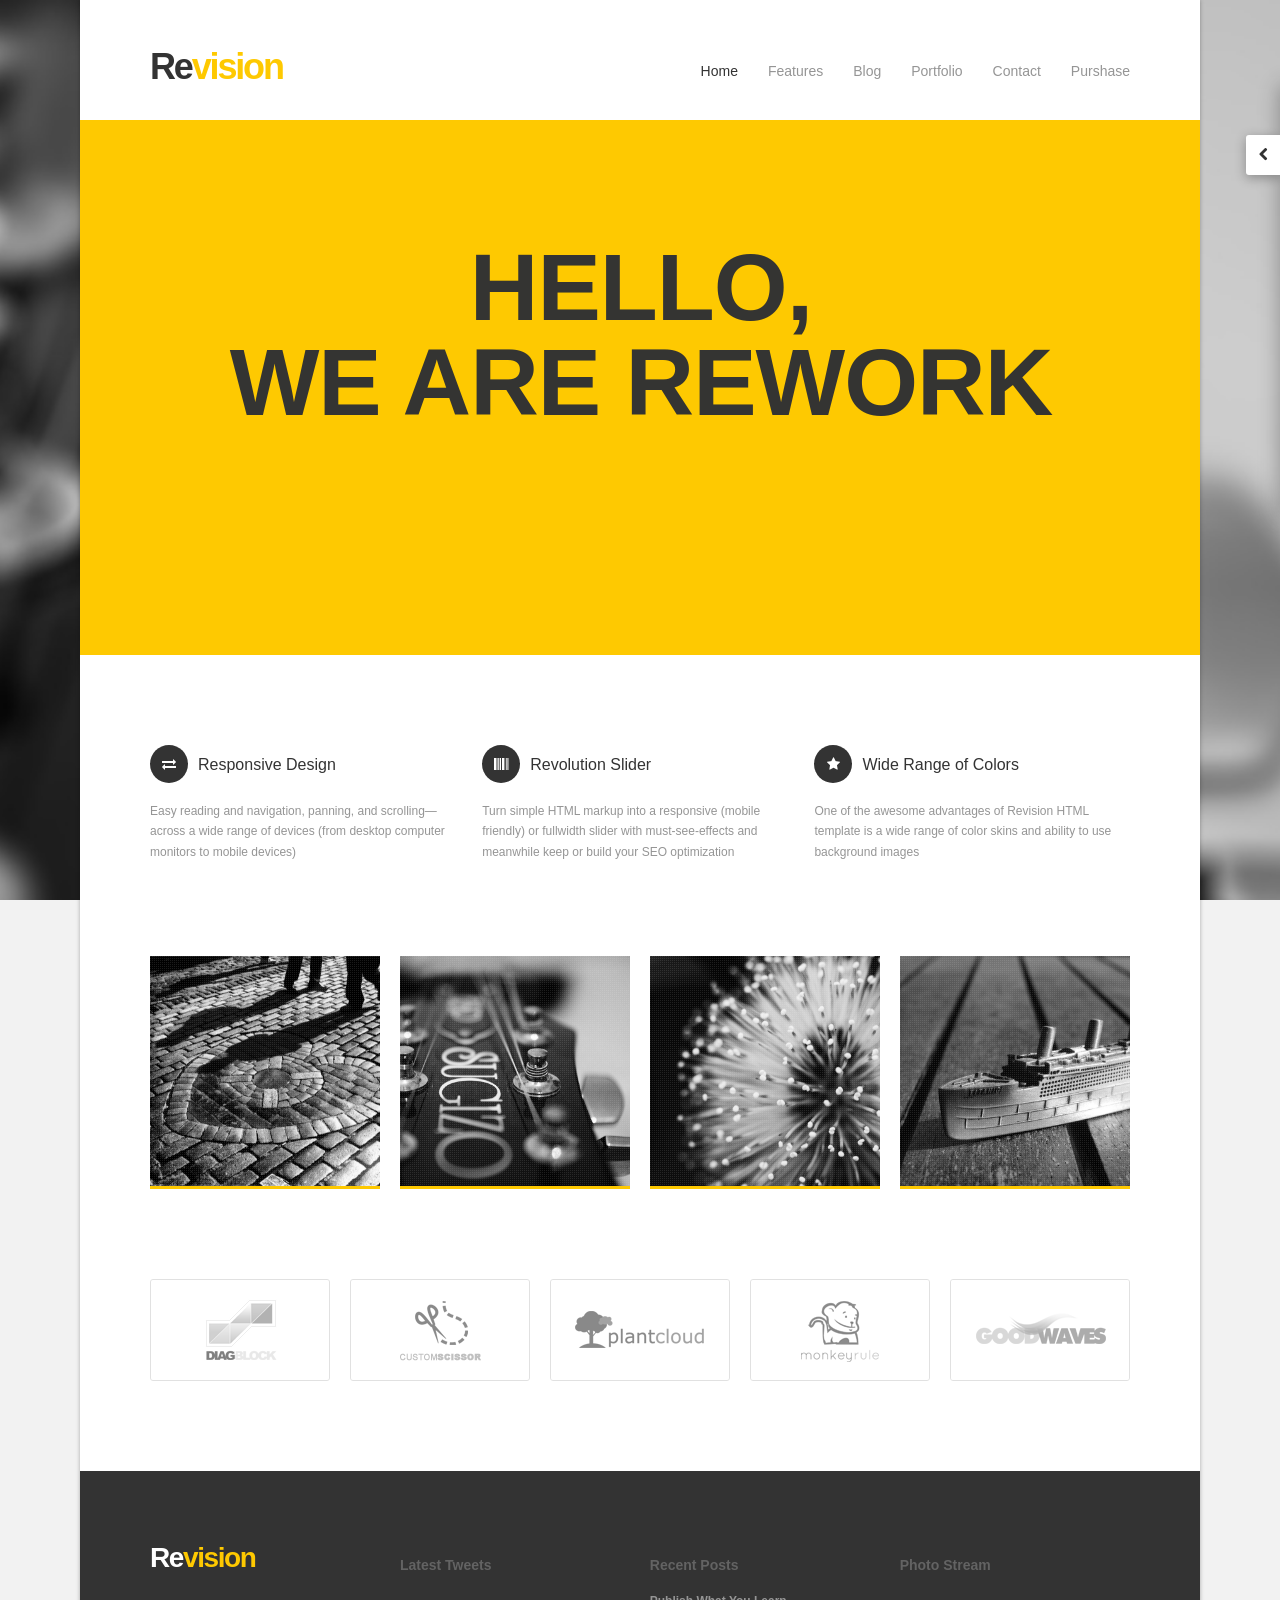
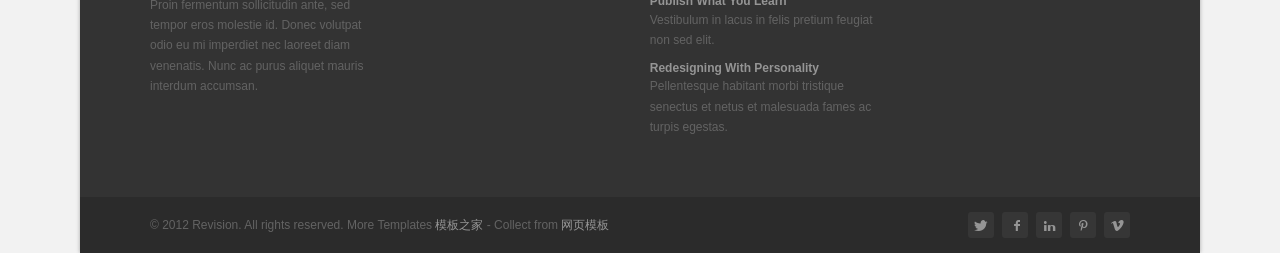
==== commit ad53910f: "Update index-2.html" ====
--- a/index-2.html
+++ b/index-2.html
@@ -13,7 +13,7 @@
     
     <!-- Title
     ======================================================================== -->
-    <title>Revision - Responsive HTML Template Preview - Themeforest</title>
+    <title>四会市一勤工程咨询有限公司</title>
 
     <!-- CSS Styles
     ======================================================================== -->
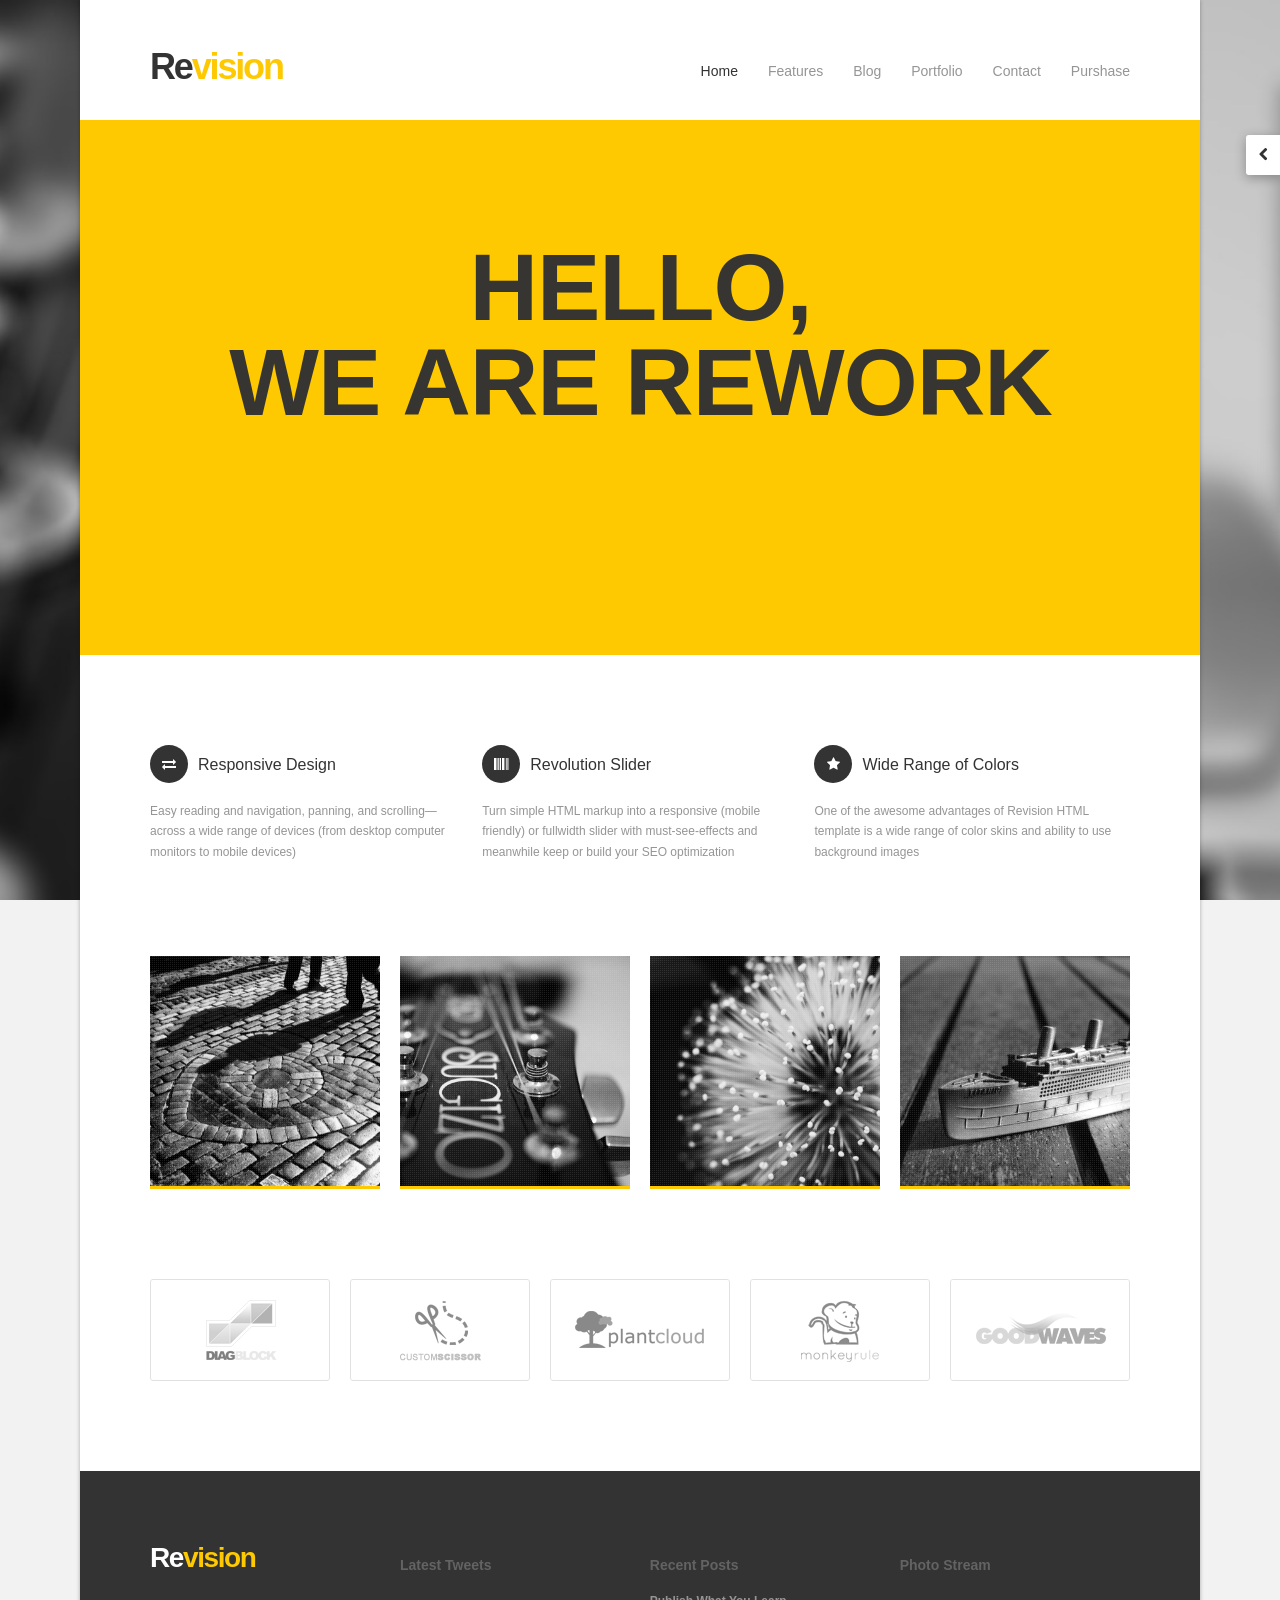
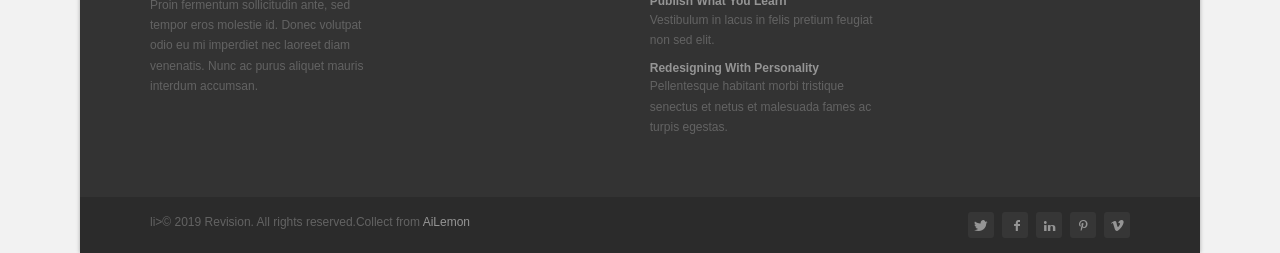
==== commit c63a0fc8: "Add files via upload" ====
--- a/index-2.html
+++ b/index-2.html
@@ -1,4 +1,4 @@
-<!DOCTYPE html>
+﻿<!DOCTYPE html>
 <html lang="en">
 <head>
 
@@ -406,7 +406,7 @@
 
                 <!-- Copyright -->
                 <ul class="copyright">
-                    <li>© 2012 Revision. All rights reserved. More Templates <a href="http://www.cssmoban.com/" target="_blank" title="模板之家">模板之家</a> - Collect from <a href="http://www.cssmoban.com/" title="网页模板" target="_blank">网页模板</a></li>
+                    li>© 2019 Revision. All rights reserved.Collect from <a href="http://www.ailemon.com/" title="柠檬工作室" target="_blank">AiLemon</a></li>
                     
                 </ul>
 
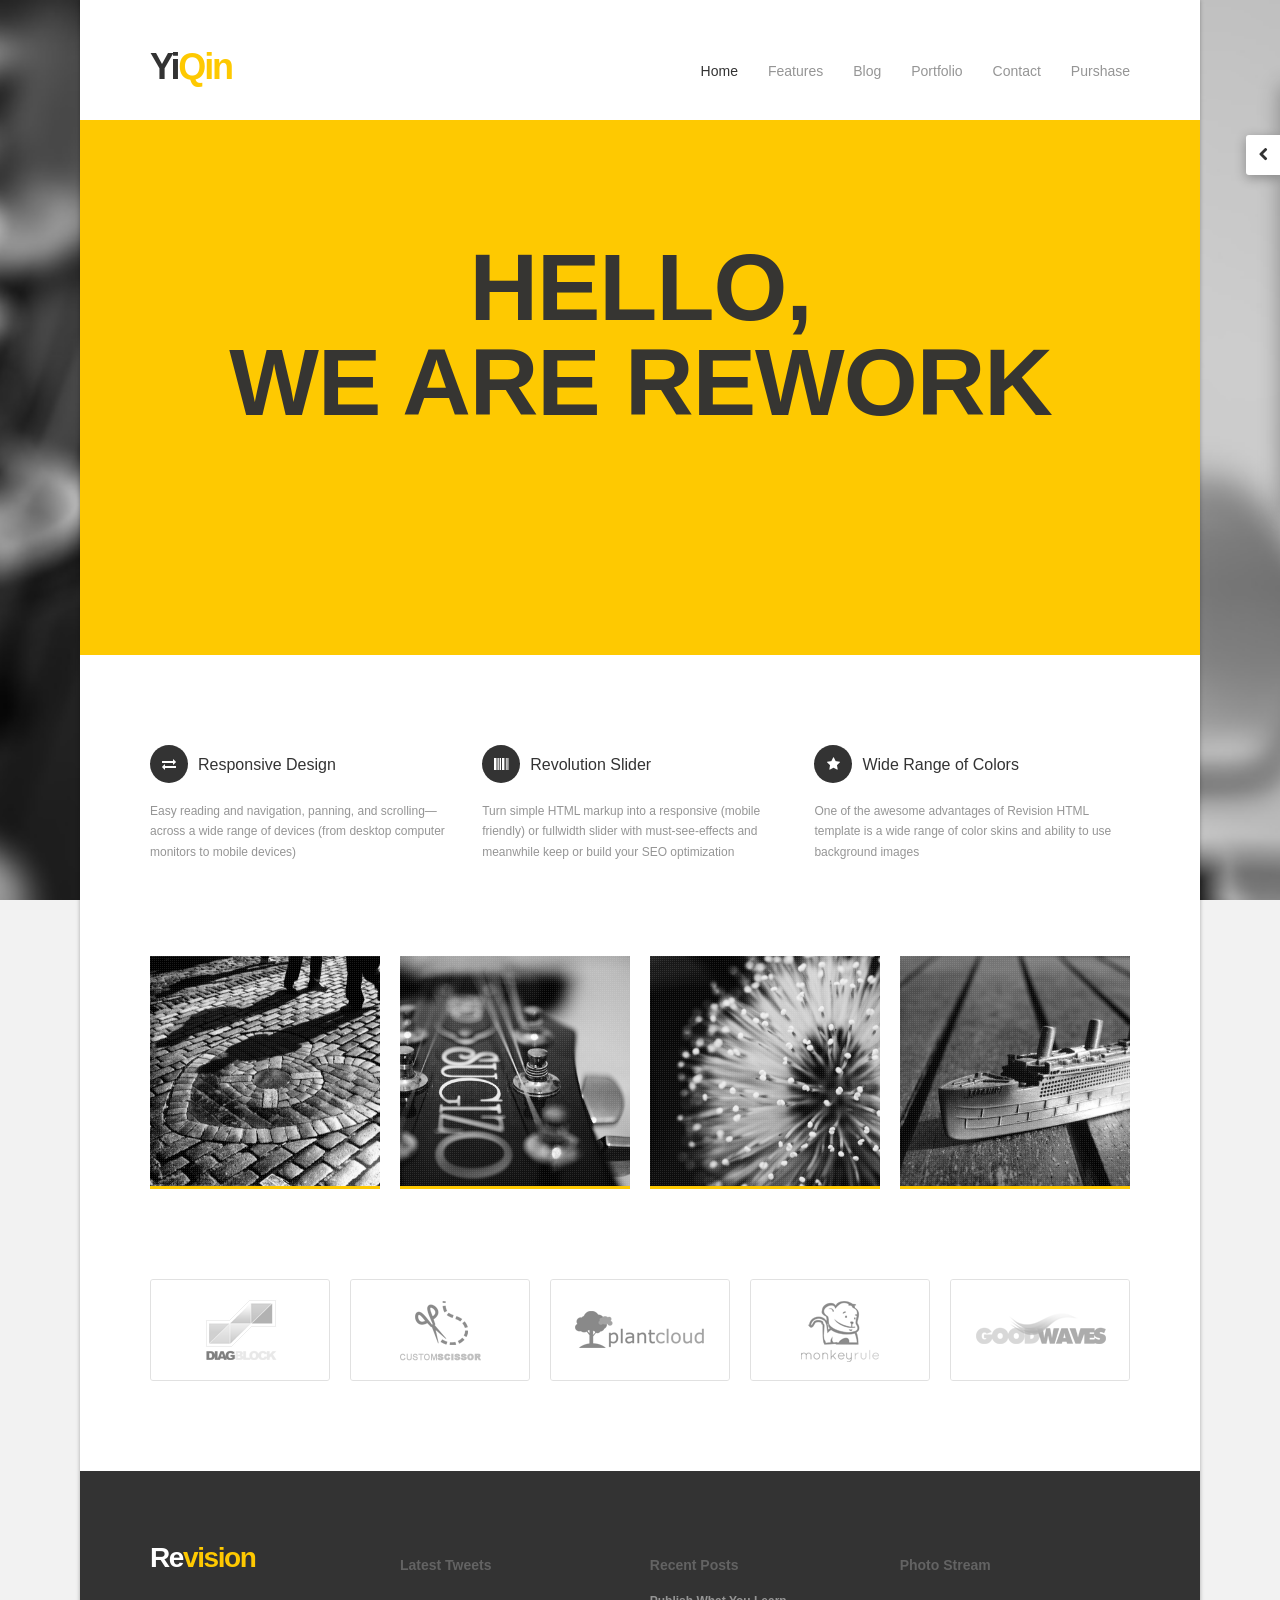
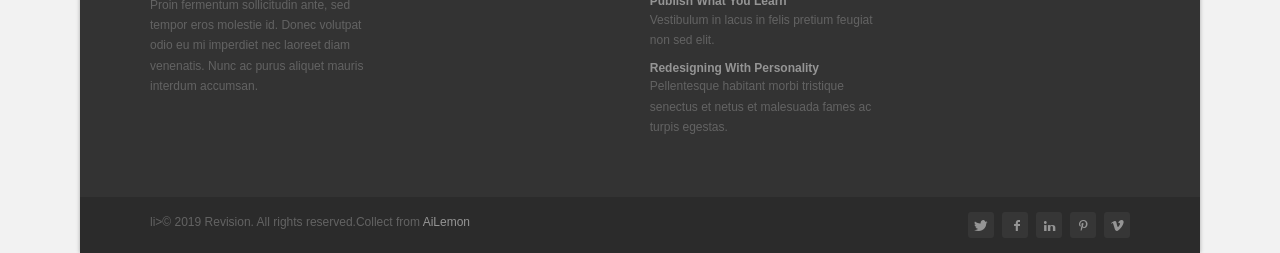
==== commit 961f5c9b: "Update index-2.html" ====
--- a/index-2.html
+++ b/index-2.html
@@ -72,7 +72,7 @@
     <div id="header" class="container">
 
         <!-- Logo -->
-        <a href="index-2.html" id="logo">Re<span>vision</span></a>
+        <a href="index-2.html" id="logo">Yi<span>Qin</span></a>
 
         <!-- Navigation -->
         <ul id="navigation">
